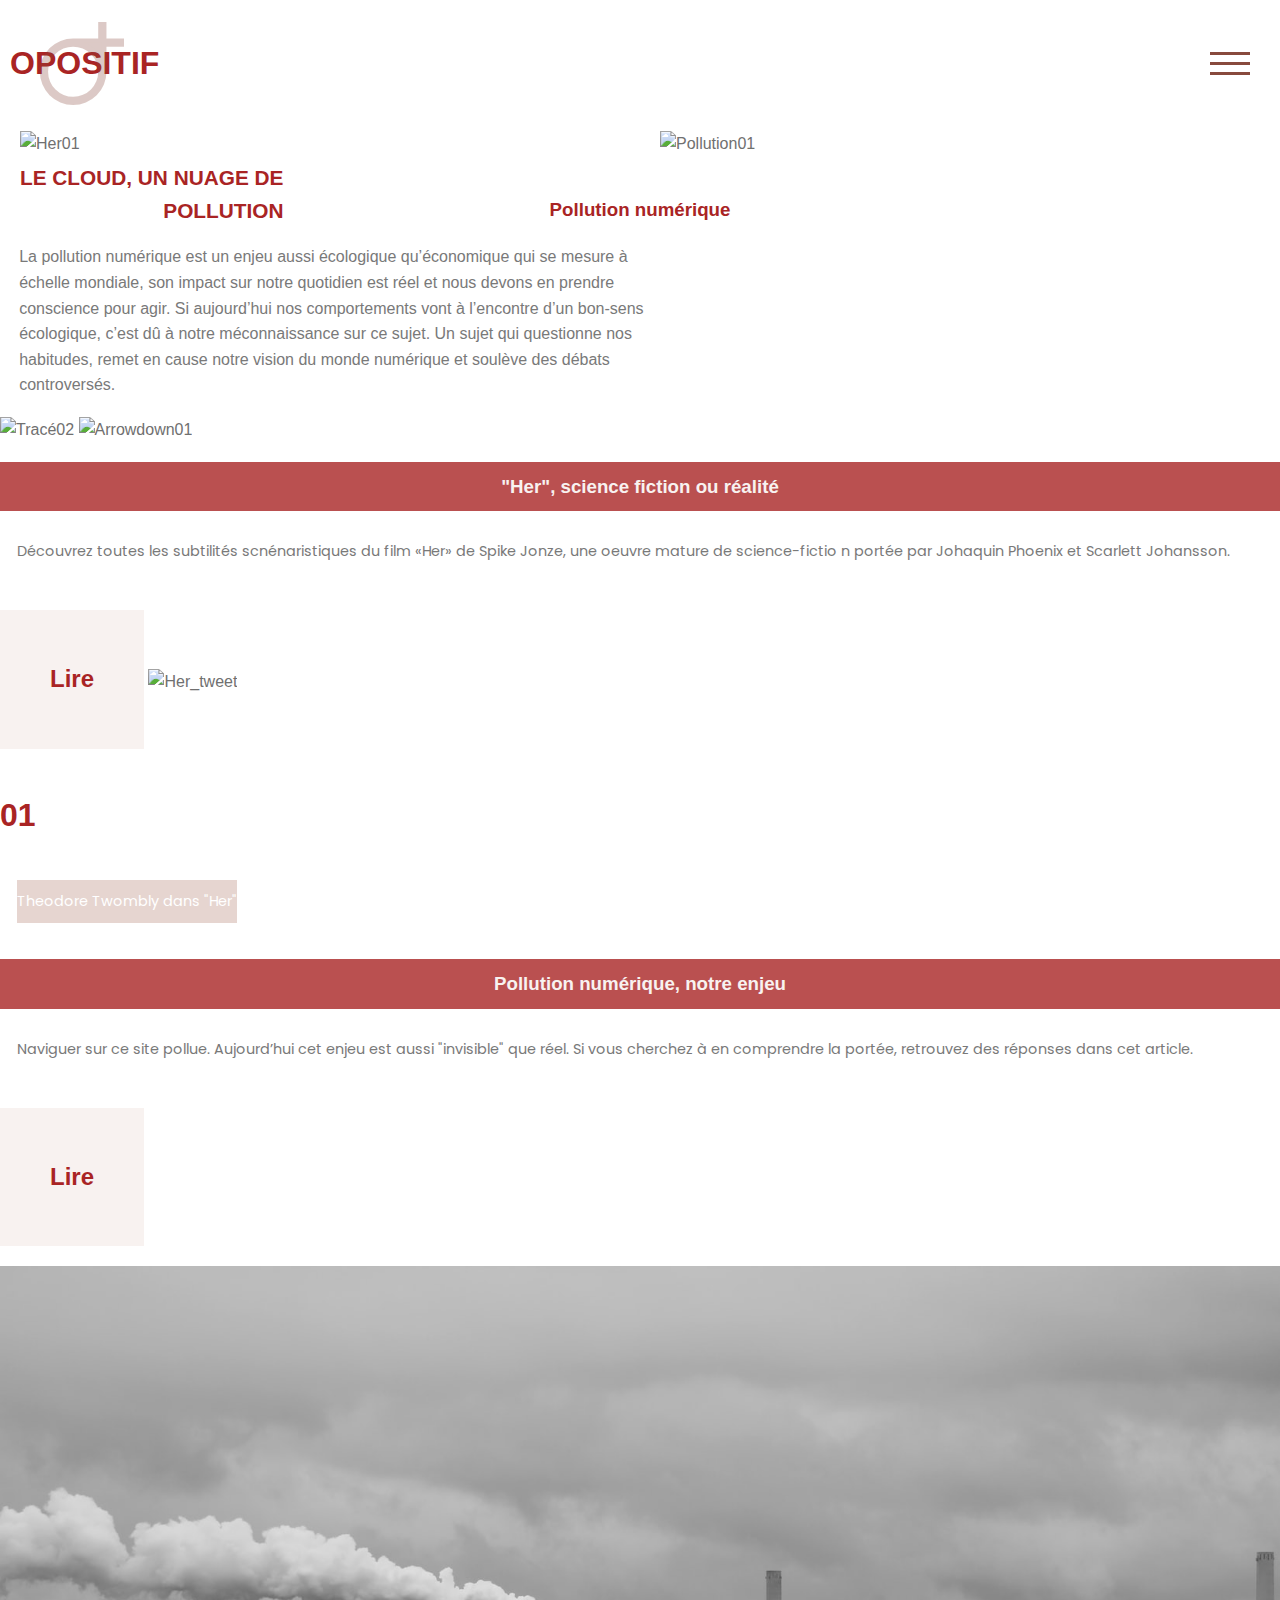
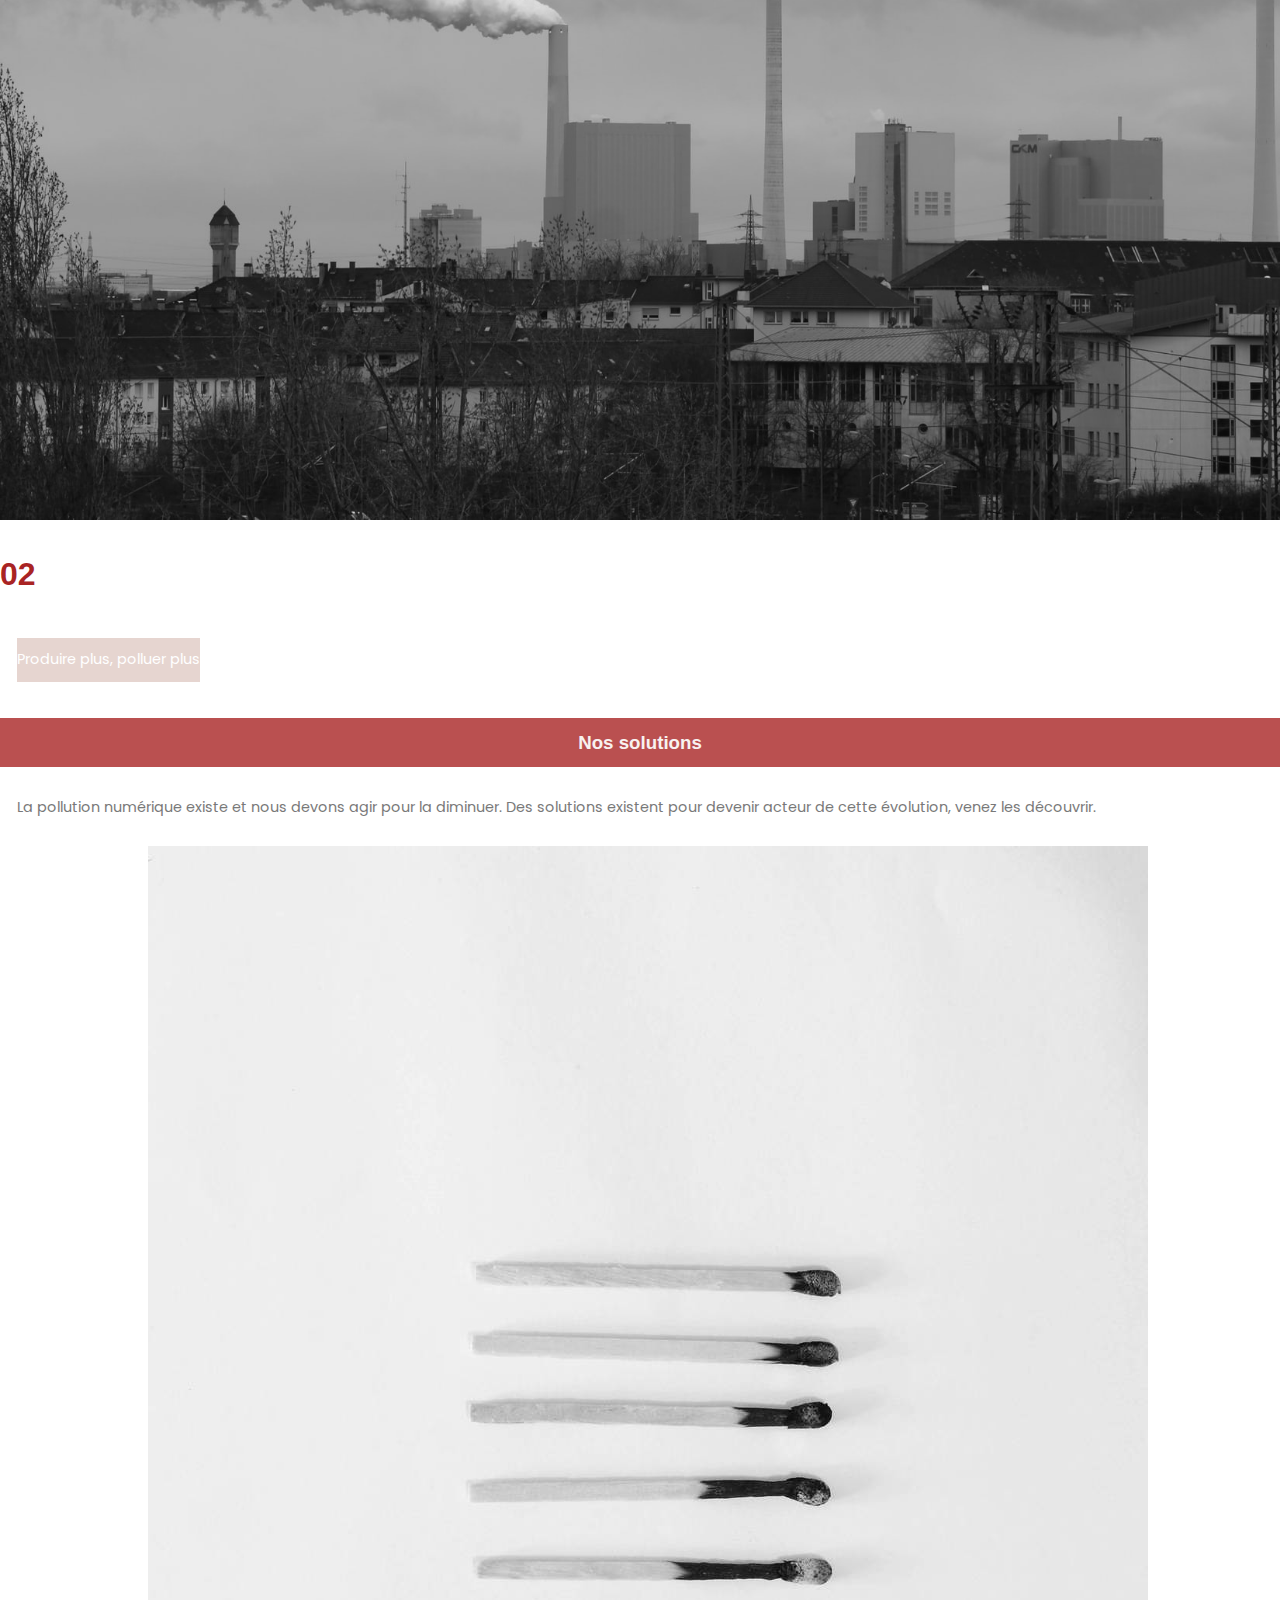
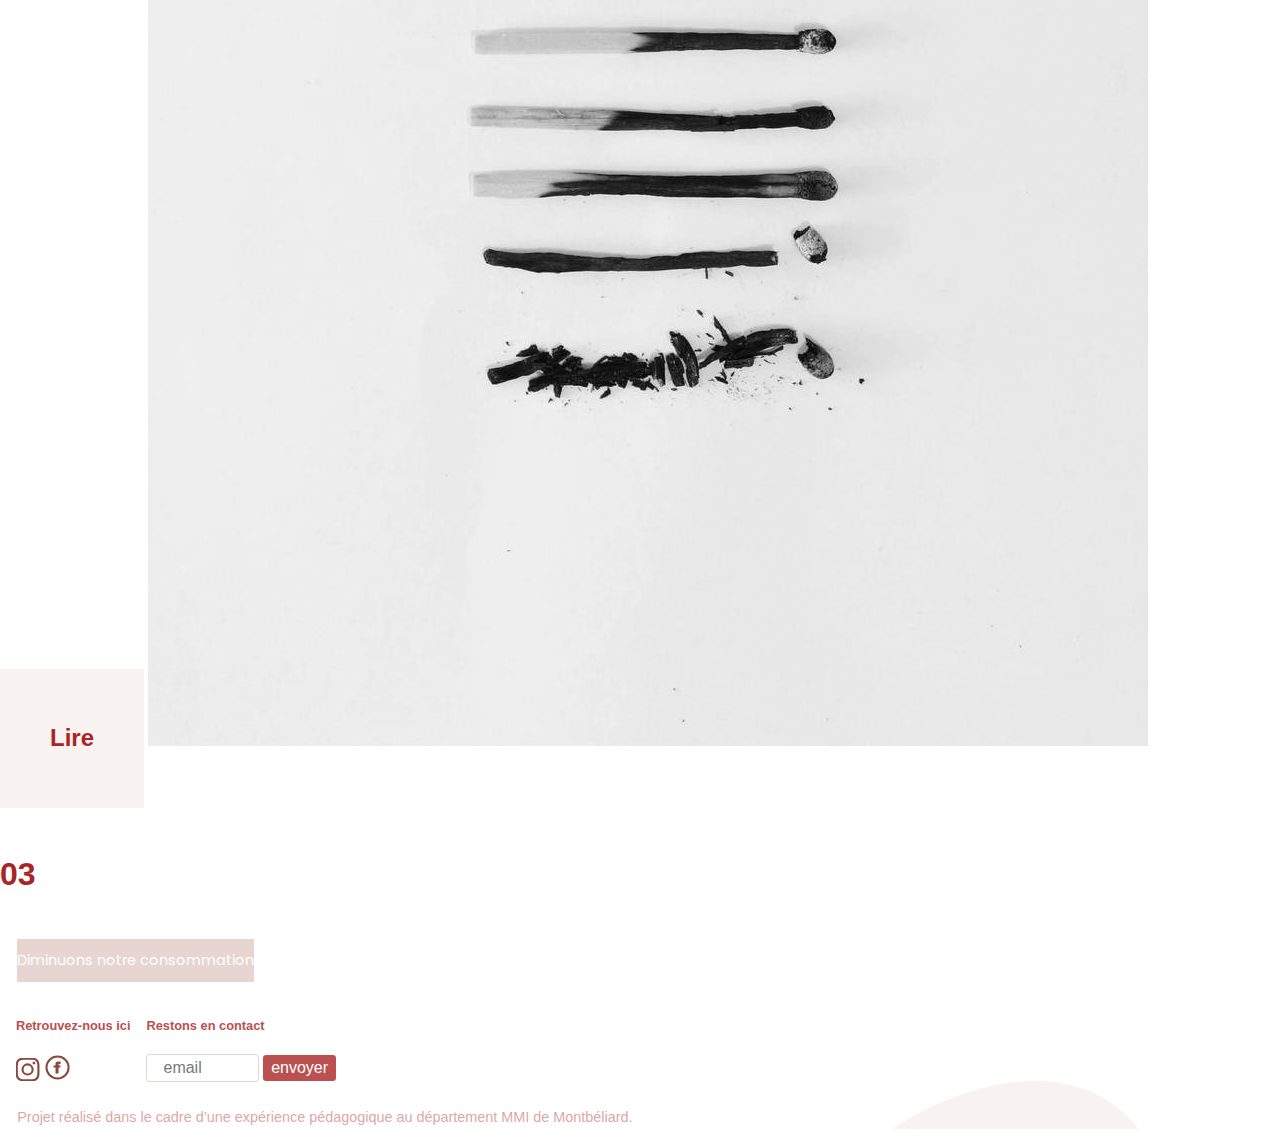
==== index.html @ 1c6a2489 "[HTML + CSS] - [index.html + mise-en-page.css + Réalisation des tweet et du footer : base + Introduc" ====
<!doctype html>
<html lang="fr">
<head>
    <meta charset="UTF-8">
    <meta name="viewport"
          content="width=device-width, user-scalable=no, initial-scale=1.0, maximum-scale=1.0, minimum-scale=1.0">
    <meta http-equiv="X-UA-Compatible" content="ie=edge">
    <link rel="stylesheet" href="css/lib/normalize.css">
    <link rel="stylesheet" href="css/mescss/typography.css">
    <link rel="stylesheet" href="css/mescss/menu.css">
    <link rel="stylesheet" href="css/mescss/mise-en-page.css">
    <title>Opositif</title>
</head>
<body>

<header>
    <div class="nav-toggle" onclick="document.documentElement.classList.toggle('menu-open')">
        <div class="nav-toggle-bar"></div>
    </div>
    <nav class="menu">
        <ul>
            <li><a href="#">Accueil</a></li>
            <li><a href="#">Her", science-fiction ou réalité</a></li>
            <li><a href="#">Pollution numérique, notre enjeu</a></li>
            <li><a href="#">Nos solutions</a></li>
            <li><a href="#">Rester informé</a></li>
            <li><a href="#">Autres projets</a></li>
        </ul>
    </nav>
    <h1>Opositif</h1>
    <div class="tagline">
        <h2>Le cloud, un nuage de</h2>
        <h2>pollution</h2></div>


        <ul class="caroussel-items">
            <li class="caroussel-items"><img src="img/images_illustrations/visuels/maxx-burman-her-005-final-002.png" alt="Her01"></li>
            <li class="caroussel-items"><img src="img/images_illustrations/visuels/tree%20pollution.png" alt="Pollution01"></li>
        </ul>

</header>

<article>
    <h3>Pollution numérique</h3>
    <p>La pollution numérique est un enjeu aussi écologique qu’économique qui se mesure à échelle mondiale, son impact 
        sur notre quotidien est réel et nous devons en prendre conscience pour agir. Si aujourd’hui nos comportements 
        vont à l’encontre d’un bon-sens écologique, c’est dû à notre méconnaissance sur ce sujet. Un sujet qui 
        questionne nos habitudes, remet en cause notre vision du monde numérique et soulève des débats controversés.</p>
</article>
<img src="img/illustrations/design_perso/accueil/tracé_accueil_02.svg" alt="Tracé02">
<img src="img/images_interface/navigation/arrow_down.svg" alt="Arrowdown01">
<div class="tweet">
<div class="tweet_her">
    <h3>"Her", science fiction ou réalité</h3>
    <p>Découvrez toutes les subtilités scnénaristiques du film «Her» de Spike Jonze, une oeuvre mature de
       science-fictio n portée par Johaquin Phoenix et Scarlett Johansson.
    </p>
    <h2>Lire</h2>
    <img src="img/images_illustrations/images_her/her_tweet.jpg" alt="Her_tweet">
    <h1>01</h1>
    <p class="legende">Theodore Twombly dans "Her"</p>
</div>

<div class="tweet_pollution">
    <h3>Pollution numérique, notre enjeu</h3>
    <p>Naviguer sur ce site pollue. Aujourd’hui cet enjeu est aussi "invisible" que réel. Si vous cherchez à en
       comprendre la portée, retrouvez des réponses dans cet article.
    </p>
    <h2>Lire</h2>
    <img src="img/images_illustrations/visuels/black_white_pollution.jpg" alt="Data_center">
    <h1>02</h1>
    <p class="legende">Produire plus, polluer plus</p>
</div>

<div class="tweet_solutions">
    <h3>Nos solutions</h3>
    <p>La pollution numérique existe et nous devons agir pour la diminuer. Des solutions existent pour devenir acteur de
        cette évolution, venez les découvrir.
    </p>
    <h2>Lire</h2>
    <img src="img/images_illustrations/visuels/allumette_conso.jpeg" alt="Consommation_01">
    <h1>03</h1>
    <p class="legende">Diminuons notre consommation</p>
</div>
</div>

<footer>
    <div class="footer-gauche">
        <h4>Retrouvez-nous ici</h4>
        <a href="https://www.instagram.com/mmi_montbeliard/"><img src="img/images_interface/logo/instagram.svg" alt="Instagram"></a>
        <a href="https://www.facebook.com/mmimontbeliard"><img src="img/images_interface/logo/fb.svg" alt="Facebook"></a>
    </div>

    <div class="footer_droite">
        <h4>Restons en contact</h4>
        <p>email</p>
        <p>envoyer</p>
    </div>
    <p>Projet réalisé dans le cadre d’une expérience pédagogique au département MMI de Montbéliard.</p>
</footer>
</body>

</html>
---- css/mescss/typography.css ----
@import url('https://fonts.googleapis.com/css2?family=Poppins:ital,wght@0,200;0,300;0,400;0,500;0,600;0,700;0,800;1,200;1,300;1,400;1,500&display=swap');


html{
    font-size: 62.5%;
}
body{
    font-family: "Poppins Medium", sans-serif;
    font-size: 1.6rem;
    line-height: 1.6;
    font-variant: normal;                               /* variante de police */
    font-weight: normal;
    color: #707070;
}

h1,h2,h3{
    color: #A92424;
}
/* Logo */
body>header>h1:first-of-type{
    text-transform: uppercase;
    margin-left: 1rem;
}

p{
    color: #797979;
}
---- css/mescss/menu.css ----
.nav-toggle{
    width: 40px;
    height: 30px;
    position: absolute;
    right: 30px;
    top: 3em;
    display: flex;
    align-items: center;
    justify-content: center;
    z-index: 2;
}


.nav-toggle-bar,
.nav-toggle-bar:before,
.nav-toggle-bar:after{
    content: "";
    background-color: #884A3D;
    width: 100%;
    height: 3px;
    position: absolute;
    left: 0;
    transition: all .6s ease-in-out;
}

.nav-toggle-bar:before{
    top: -10px;
}

.nav-toggle-bar:after{
    top: 10px;
}

.menu-open .nav-toggle-bar{
    transform: rotate(135deg);
    background-color: #F8F2F0;
}

.menu-open .nav-toggle-bar::before,
.menu-open .nav-toggle-bar::after{
    transform: rotate(90deg);
    background-color: #F8F2F0;
    top: 0;
}

/* MENU */

.menu{
    background-color: #BA5050;
    position: fixed;
    top: 0;
    left: 0;
    right: 0;
    bottom: 0;

    display: flex;
    align-items: center;

    transition: all 1s;
    z-index: 1;

/* MENU CACHÉ*/
    transform: translateX(100vw);
}

/* Overflow appliqué aux deux éléments pour gérer le bug sur safari */
.menu-open,
.menu-open body{
    overflow: hidden;
}

.menu ul{
    list-style: none;
    margin: 2rem 0 0 0;
    padding: 0;
    font-size: 2rem;
}

.menu li{
    margin-bottom: 3rem;
    padding: 2rem;
    transform: translateX(30px);
    transition: all 1s ease;
}

.menu a{
    color: #F8F2F0;
    text-decoration: none;
}

.menu-open .menu{
    transform: translateX(0);
}

.menu-open .menu li{
    transform: translateX(0);
    border: 1px solid #C36666;
}

.menu-open .menu li:nth-child(1) { transition-delay: .3s}

.menu-open .menu li:nth-child(2) {
    transition-delay: .35s;
    background-color: #B24B4A;
}
.menu-open .menu li:nth-child(3) {
    transition-delay: .4s;
    background-color: #B24B4A;
}

.menu-open .menu li:nth-child(4) {
    transition-delay: .45s;
    background-color: #B24B4A;
}

.menu-open .menu li:nth-child(5) { transition-delay: .5s}
.menu-open .menu li:nth-child(6) { transition-delay: .55s}

.menu li:nth-child(even){
    text-align: right;
    padding-left: 100px;
    margin-right: 10px;
}

.menu li:nth-child(odd){
    text-align: left;
    padding-right: 100px;
    margin-left: 10px;
}

.haut>img{
    position: absolute;
    display: flex;
    justify-content: center;
    align-items: center;
    top: 50%;
    right: 50%;
    height: 50px;
    width: 50px;

}
---- css/mescss/mise-en-page.css ----
/*img {*/
/*    box-sizing: border-box;*/
/*    -moz-box-sizing: border-box;*/
/*    width:100%;*/
/*    height:auto;*/
/*    padding: 1rem 0 1rem 0;*/
/*    background-color: #FFF;*/
/*}*/


/* ------------------------ LOGO ------------------------ */
header{
    margin-top: 2.4em;
}
body>header>h1{
    z-index: 2;
}
body>header>h1:after{
    content: url("../../img/illustrations/design_perso/logo/LOGO.svg");
    position: absolute;
    top: 0.7em;
    left: 1.2em;
}

body>header>h1:before{
    content: url("../../img/illustrations/design_perso/accueil/tracé_accueil_01.svg");
    position: absolute;
    top: -1em;
    right: 3em;
    width: 510px;
    height: 507px;
}


/* ------------------------ TAGLINE ------------------------ */
.tagline{
    position: absolute;
    margin: 50px 0 0 20px
}
.tagline h2{
    text-transform: uppercase;
    font-size: 1.3em;
    text-align: right;
    margin: 0;
}


/* ------------------------ CAROUSEL ------------------------ */
img{
    max-width: 100%;
    height: auto;
}

ul.caroussel-items{
    list-style: none;
    padding: 20px 0;
    display: flex;
    overflow-x: scroll;
    scroll-snap-type: x mandatory;
}

li.caroussel-items{
    flex: 1 0 220px;
    margin-left: 20px;
    scroll-snap-align: center;
}

img.caroussel-items{
    opacity: 50%;
}


/* ------------------------ INTRODUCTION ------------------------ */

h3{
    display: flex;
    justify-content: center;
    align-items: center;
}

article{
    background-image: url("../../img/images_illustrations/visuels/feuillerouge.png");
}

p{
    margin: 1.2em;
}

body>article>p{
    width: 50%;
}


/* ------------------------ TWEETS ------------------------ */
.tweet h3{
    color: #F8F2F0;
    background-color: #BA5050;
    padding: 10px 0 10px 0;
}

.tweet p{
    padding: 10px 0 10px 0;
    font-size: 0.9em;
    font-family: Poppins, sans-serif;
    font-style: normal;
}

.legende{
    padding: 5px;
    color: white;
    background-color: #E6D5D0;
    display: inline-block;
    font-size: 0.7em;
    font-family: "Poppins Light", sans-serif;
    font-style: normal;
}

.tweet h2{
    background-image: url("../../img/illustrations/design_perso/accueil/tracé_accueil_03.svg");
    background-repeat: repeat-x;
    padding: 50px;
    background-color: #F8F2F0;
    display: inline-block;
}

.tweet img{
    display: inline-block;
}


/* ------------------------ FOOTER ------------------------ */
footer{
    background-image: url("../../img/illustrations/design_perso/tracé_footer.svg");
    background-repeat: no-repeat;
    background-size: 100% auto;
}

.footer-gauche{
    display: table-cell;
    padding: 0 1em;
    vertical-align: top;
}

.footer_gauche a img{
    vertical-align: top;
}

.footer_droite{
    display: table-cell;
    padding-right: 1em;
}

.footer_droite p:nth-of-type(1){
    display: inline-block;
    margin: 0;
    padding: 0 3.5em 0 1em;
    border: 1px solid #E6D5D0;
    border-radius: 0.2em;
}

.footer_droite p:nth-of-type(2){
    display: inline-block;
    margin: 0;
    padding: 0 0.5em;
    color: white;
    background-color: #BA5050;
    border-radius: 0.2em;
}


footer>p{
    color: #BA5050;
    opacity: 50%;
    font-size: 0.9em;
}

footer h4{
    color: #BA5050;
    font-size: 0.8em;
}
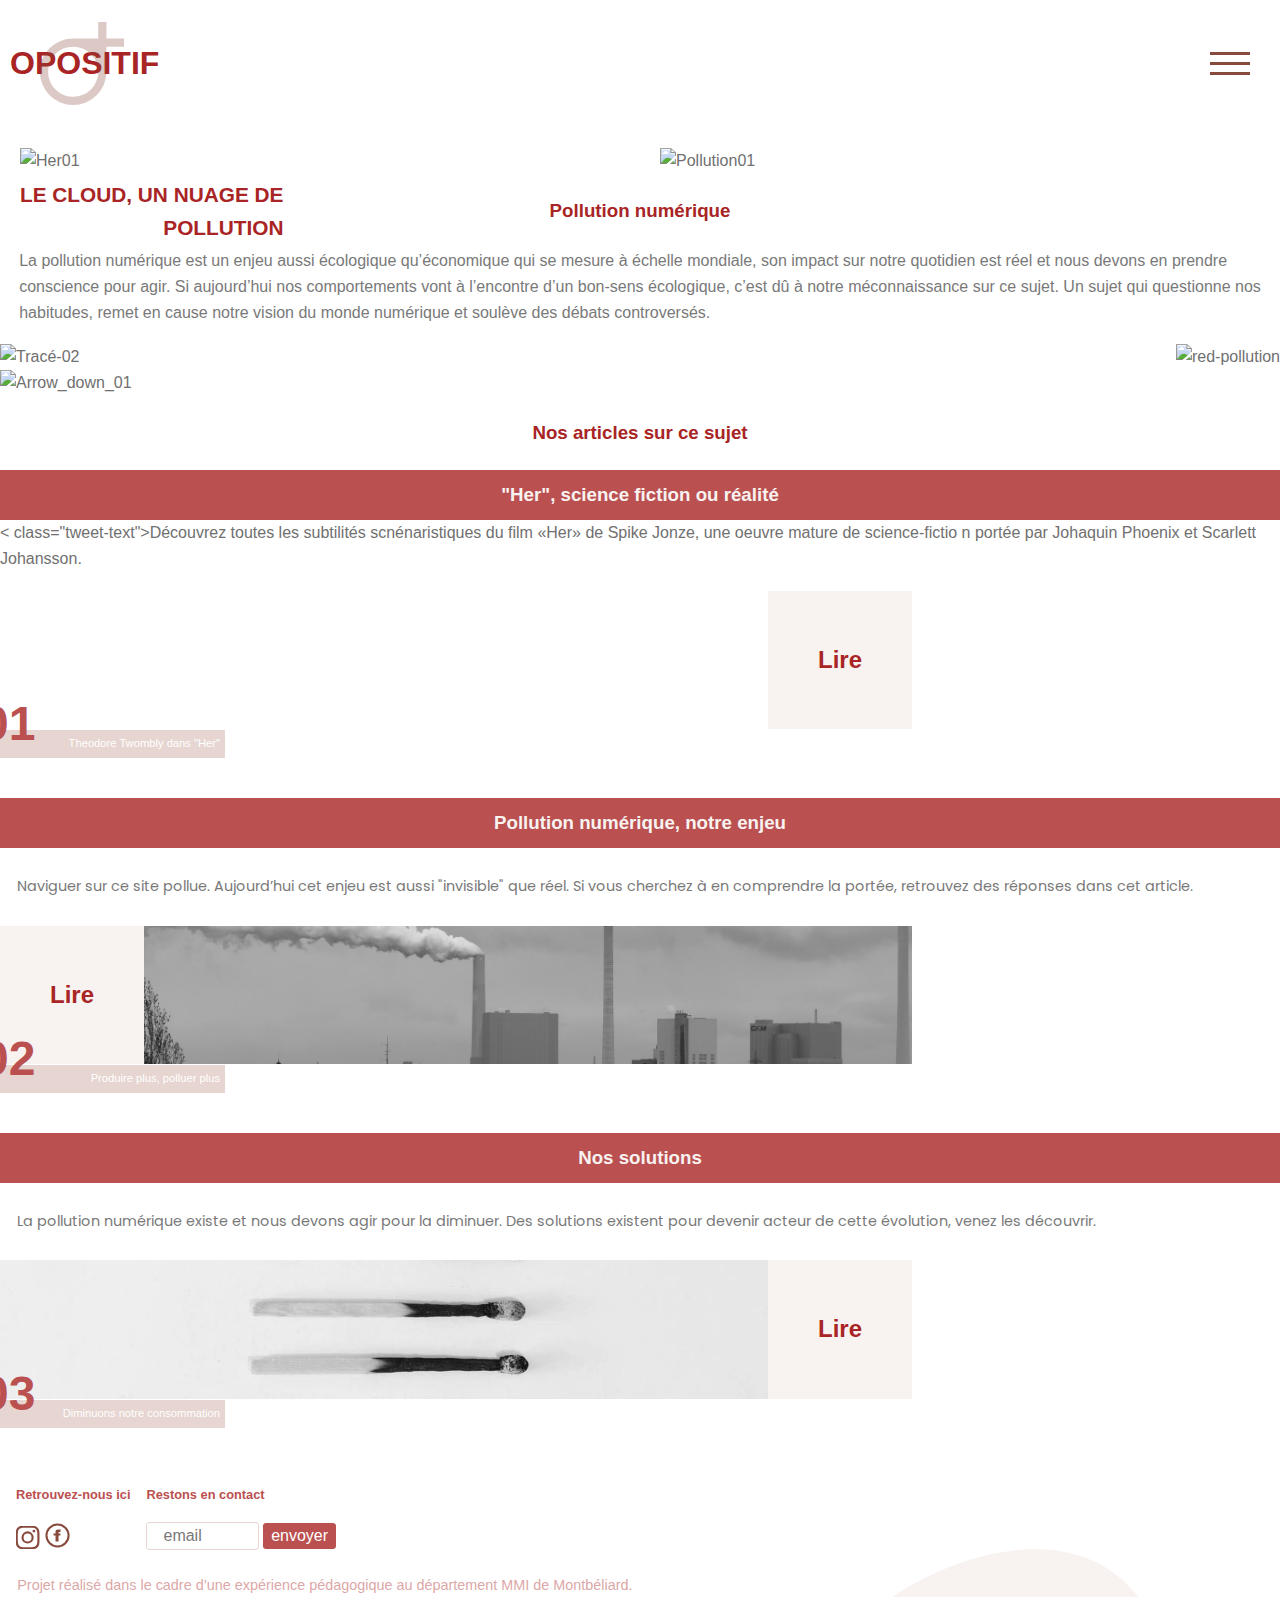
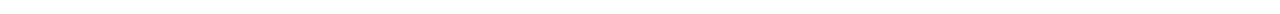
==== commit 33f31317: "[HTML + CSS] - Création nouvelles pages + Correction tweet + ajout article 01" ====
--- a/index.html
+++ b/index.html
@@ -9,9 +9,10 @@
     <link rel="stylesheet" href="css/mescss/typography.css">
     <link rel="stylesheet" href="css/mescss/menu.css">
     <link rel="stylesheet" href="css/mescss/mise-en-page.css">
+    <link rel="stylesheet" href="css/mescss/carousel.css">
     <title>Opositif</title>
 </head>
-<body>
+<body class="accueil">
 
 <header>
     <div class="nav-toggle" onclick="document.documentElement.classList.toggle('menu-open')">
@@ -19,15 +20,15 @@
     </div>
     <nav class="menu">
         <ul>
-            <li><a href="#">Accueil</a></li>
-            <li><a href="#">Her", science-fiction ou réalité</a></li>
+            <li><a href="index.html">Accueil</a></li>
+            <li><a href="her_science-fiction_ou_realite.html">Her", science-fiction ou réalité</a></li>
             <li><a href="#">Pollution numérique, notre enjeu</a></li>
             <li><a href="#">Nos solutions</a></li>
             <li><a href="#">Rester informé</a></li>
             <li><a href="#">Autres projets</a></li>
         </ul>
     </nav>
-    <h1>Opositif</h1>
+    <h1 class="logo01">Opositif</h1>
     <div class="tagline">
         <h2>Le cloud, un nuage de</h2>
         <h2>pollution</h2></div>
@@ -46,44 +47,76 @@
         sur notre quotidien est réel et nous devons en prendre conscience pour agir. Si aujourd’hui nos comportements 
         vont à l’encontre d’un bon-sens écologique, c’est dû à notre méconnaissance sur ce sujet. Un sujet qui 
         questionne nos habitudes, remet en cause notre vision du monde numérique et soulève des débats controversés.</p>
+    <img src="img/images_illustrations/visuels/feuillerouge02.png" alt="red-pollution">
 </article>
-<img src="img/illustrations/design_perso/accueil/tracé_accueil_02.svg" alt="Tracé02">
-<img src="img/images_interface/navigation/arrow_down.svg" alt="Arrowdown01">
+<img src="img/illustrations/design_perso/accueil/tracé_accueil_02.svg" alt="Tracé-02">
+<img class="nav-bas" src="img/images_interface/navigation/arrow_down.svg" alt="Arrow_down_01">
+<h3>Nos articles sur ce sujet</h3>
+<!--------------------------------- TWEET --------------------------------->
 <div class="tweet">
 <div class="tweet_her">
     <h3>"Her", science fiction ou réalité</h3>
-    <p>Découvrez toutes les subtilités scnénaristiques du film «Her» de Spike Jonze, une oeuvre mature de
+    < class="tweet-text">Découvrez toutes les subtilités scnénaristiques du film «Her» de Spike Jonze, une oeuvre mature de
        science-fictio n portée par Johaquin Phoenix et Scarlett Johansson.
     </p>
-    <h2>Lire</h2>
-    <img src="img/images_illustrations/images_her/her_tweet.jpg" alt="Her_tweet">
+    <div class="tweet_element">
+        <div class="image-01">
+            <h2>Her</h2>
+        </div>
+
+        <div class="buttonR">
+            <a href="her_science-fiction_ou_realite.html"><h2>Lire</h2></a>
+        </div><!--
+        -->
+
+    </div>
     <h1>01</h1>
     <p class="legende">Theodore Twombly dans "Her"</p>
 </div>
 
-<div class="tweet_pollution">
-    <h3>Pollution numérique, notre enjeu</h3>
-    <p>Naviguer sur ce site pollue. Aujourd’hui cet enjeu est aussi "invisible" que réel. Si vous cherchez à en
-       comprendre la portée, retrouvez des réponses dans cet article.
-    </p>
-    <h2>Lire</h2>
-    <img src="img/images_illustrations/visuels/black_white_pollution.jpg" alt="Data_center">
-    <h1>02</h1>
-    <p class="legende">Produire plus, polluer plus</p>
+    <div class="tweet_pollution">
+        <h3>Pollution numérique, notre enjeu</h3>
+        <p class="tweet-text">Naviguer sur ce site pollue. Aujourd’hui cet enjeu est aussi "invisible" que réel. Si vous cherchez à en
+            comprendre la portée, retrouvez des réponses dans cet article.
+        </p>
+        <div class="tweet_element">
+            <div class="buttonR">
+                <a href="pollution_numerique.html"><h2>Lire</h2></a>
+            </div><!--
+        -->
+            <div class="image-02">
+                <h2>data-center</h2>
+            </div>
+        </div>
+
+        <h1>02</h1>
+        <p class="legende">Produire plus, polluer plus</p>
+    </div>
+
+    <div class="tweet_solutions">
+        <h3>Nos solutions</h3>
+        <p class="tweet-text">La pollution numérique existe et nous devons agir pour la diminuer. Des solutions existent pour devenir
+            acteur de
+            cette évolution, venez les découvrir.
+        </p>
+        <div class="tweet_element">
+            <div class="image-03">
+                <h2>solutions</h2>
+            </div>
+
+            <div class="buttonR">
+                <a href="nos_solutions.html"><h2>Lire</h2></a>
+            </div><!--
+        -->
+
+        </div>
+        <h1>03</h1>
+        <p class="legende">Diminuons notre consommation</p>
+    </div>
 </div>
 
-<div class="tweet_solutions">
-    <h3>Nos solutions</h3>
-    <p>La pollution numérique existe et nous devons agir pour la diminuer. Des solutions existent pour devenir acteur de
-        cette évolution, venez les découvrir.
-    </p>
-    <h2>Lire</h2>
-    <img src="img/images_illustrations/visuels/allumette_conso.jpeg" alt="Consommation_01">
-    <h1>03</h1>
-    <p class="legende">Diminuons notre consommation</p>
-</div>
-</div>
 
+<!--------------------------------- FOOTER --------------------------------->
 <footer>
     <div class="footer-gauche">
         <h4>Retrouvez-nous ici</h4>
--- a/css/mescss/typography.css
+++ b/css/mescss/typography.css
@@ -15,13 +15,84 @@
 
 h1,h2,h3{
     color: #A92424;
+    margin: 1.2em;
 }
+
+p{
+    color: #797979;
+    margin: 1.2em;
+    font-size: 1em;
+}
+
+/* ------------------------ NORMALIZE ------------------------ */
+a{
+    text-decoration: none;
+    color: #707070;
+}
+
+ul{
+    list-style: none;
+}
+
+/* ------------------------ ENTETE ------------------------ */
 /* Logo */
 body>header>h1:first-of-type{
     text-transform: uppercase;
     margin-left: 1rem;
 }
 
-p{
-    color: #797979;
+.titre-article{
+    padding: 5em 0 0 0 ;
+    mix-blend-mode: luminosity;
+}
+
+.titre-article h1{
+    font-size: 5em;
+    margin: 2em 0 0 0.3em ;
+    color: #D6C0A5;
+    text-transform: lowercase;
+    line-height: 1em;
+}
+
+.titre-article h2{
+    font-size: 1.2em;
+    margin: 0 4.2em 0 0;
+    color: #D6C0A5;
+    text-align: right;
+}
+
+.titre-article h2:nth-of-type(2){
+    padding-bottom: 80px;
+}
+
+/* fil d'arianne */
+
+.fil-arianne p{
+    font-family: "Poppins Light", sans-serif;
+    font-size: 0.6em;
+    display: inline-block;
+    padding: 5px 2px 5px 0;
+    margin: 1.2em 0 0 2em;
+}
+
+.fil-arianne span{
+    font-family: "Poppins SemiBold", sans-serif;
+    font-size: 1em;
+}
+
+/* ------------------------ TABLE DES MATIERES ------------------------ */
+
+.table-des-matieres h3{
+    letter-spacing: 8px;
+    margin: 1.2em 0;
+}
+
+
+.puces>li>a{
+    font-family: "Poppins SemiBold",sans-serif;
+    line-height: 1em;
+    color: #BA5050;
+    font-size: 4em;
+    margin-bottom: 10px;
+    display: block;
 }--- a/css/mescss/mise-en-page.css
+++ b/css/mescss/mise-en-page.css
@@ -9,29 +9,57 @@
 /*}*/
 
 
+/* ------------------------ ENTETE - FIL ARIANNE ------------------------ */
+.accueil header{
+    margin-top: 2.4em;
+}
+
+.article header{
+    background-image: url("../../img/images_illustrations/images_her/her_article_01.jpg") ;
+    background-size: cover;
+    background-repeat: no-repeat;
+    background-position: center center;
+}
+
+.fil-arianne p:first-of-type:before{
+    content: url("../../img/images_interface/navigation/home.svg");
+    margin-right: 5px;
+
+}
+
 /* ------------------------ LOGO ------------------------ */
-header{
-    margin-top: 2.4em;
-}
-body>header>h1{
-    z-index: 2;
-}
-body>header>h1:after{
+
+.logo01:after{
     content: url("../../img/illustrations/design_perso/logo/LOGO.svg");
     position: absolute;
     top: 0.7em;
     left: 1.2em;
 }
 
-body>header>h1:before{
+.logo02{
+    display: inline-block;
+    text-indent: -9999px;
+    content: url("../../img/illustrations/design_perso/logo/ACCUEIL - HEADER - Logo.svg");
+    position: absolute;
+    top: 0;
+    left: 1.2em;
+}
+
+.logo01:before{
     content: url("../../img/illustrations/design_perso/accueil/tracé_accueil_01.svg");
     position: absolute;
     top: -1em;
     right: 3em;
     width: 510px;
     height: 507px;
-}
-
+    display: block;
+    /*mix-blend-mode: luminosity;*/
+}
+
+.nav-bas{
+    display: block;
+    margin: 0 auto;
+}
 
 /* ------------------------ TAGLINE ------------------------ */
 .tagline{
@@ -46,31 +74,6 @@
 }
 
 
-/* ------------------------ CAROUSEL ------------------------ */
-img{
-    max-width: 100%;
-    height: auto;
-}
-
-ul.caroussel-items{
-    list-style: none;
-    padding: 20px 0;
-    display: flex;
-    overflow-x: scroll;
-    scroll-snap-type: x mandatory;
-}
-
-li.caroussel-items{
-    flex: 1 0 220px;
-    margin-left: 20px;
-    scroll-snap-align: center;
-}
-
-img.caroussel-items{
-    opacity: 50%;
-}
-
-
 /* ------------------------ INTRODUCTION ------------------------ */
 
 h3{
@@ -79,27 +82,80 @@
     align-items: center;
 }
 
-article{
-    background-image: url("../../img/images_illustrations/visuels/feuillerouge.png");
-}
-
-p{
-    margin: 1.2em;
-}
-
-body>article>p{
-    width: 50%;
-}
-
+/*.accueil>article{*/
+/*    background-image: url("../../img/images_illustrations/visuels/feuillerouge02.png");*/
+/*    background-position: right center;*/
+/*    background-size: contain;*/
+/*    background-repeat: no-repeat;*/
+
+/*}*/
+
+.accueil>article img{
+    float: right;
+}
+
+/* ------------------------ TABLE DES MATIERES ------------------------ */
+.table-des-matieres{
+    background-image: url("../../img/illustrations/design_perso/articles/article_01/tracé_article_02.svg");
+    background-size: cover;
+    background-position: right center;
+    background-repeat: repeat-x;
+}
+
+.puces{
+    display: table-cell;
+    vertical-align: bottom;
+    position: absolute;
+    left: -0.8em;
+    margin-top: 10px;
+}
+
+.puces a{
+    margin: -21px;
+    padding: 0;
+}
+
+.chapter{
+    display: table-cell;
+}
+
+.chapter a{
+    margin-left: 20px;
+}
+
+.table-des-matieres a{
+    padding: 10px 30px 30px 10px;
+    display: block;
+}
+
+
+/* ------------------------ VISUELS + LEGENDE CAROUSEL ------------------------ */
+.visuel{
+    display: table-cell;
+}
+
+.visuel img{
+    margin-left: 10px;
+}
 
 /* ------------------------ TWEETS ------------------------ */
 .tweet h3{
     color: #F8F2F0;
     background-color: #BA5050;
     padding: 10px 0 10px 0;
-}
-
-.tweet p{
+    margin: 0;
+}
+
+.tweet h1{
+    margin: -29px 0 0 0;
+    color: #BA5050;
+    font-size: 3em;
+    line-height: 1em;
+    position: absolute;
+    left: -18px;
+}
+
+.tweet-text{
     padding: 10px 0 10px 0;
     font-size: 0.9em;
     font-family: Poppins, sans-serif;
@@ -107,27 +163,68 @@
 }
 
 .legende{
-    padding: 5px;
+    margin:  -15px 0 0 0;
+    padding: 5px 5px 5px 35px;
+    width: 185px;
     color: white;
     background-color: #E6D5D0;
     display: inline-block;
     font-size: 0.7em;
     font-family: "Poppins Light", sans-serif;
     font-style: normal;
-}
-
-.tweet h2{
+    text-align: right;
+}
+
+.tweet_her,
+.tweet_pollution,
+.tweet_solutions{
+    margin-bottom: 40px;
+}
+
+.tweet_element h2{
+    margin: 0;
+}
+
+.tweet_element{
+    display: flex;
+}
+
+.buttonR{
     background-image: url("../../img/illustrations/design_perso/accueil/tracé_accueil_03.svg");
     background-repeat: repeat-x;
     padding: 50px;
     background-color: #F8F2F0;
-    display: inline-block;
-}
-
-.tweet img{
-    display: inline-block;
-}
-
+}
+
+.image-01,
+.image-02,
+.image-03{
+    background-repeat: no-repeat;
+    background-size: cover;
+    background-position: center center;
+    text-indent: -9999px;
+    width: 60vw;
+    height: auto;
+}
+
+.image-01{
+    background-image: url("../../img/images_illustrations/images_her/her_tweet.jpg");
+}
+
+.image-02{
+    background-image: url("../../img/images_illustrations/visuels/black_white_pollution.jpg");
+}
+
+.image-03{
+    background-image: url("../../img/images_illustrations/visuels/allumette_conso.jpeg");
+}
+
+
+/* ------------------------ VIDEO ------------------------ */
+.article article iframe{
+    max-width: 100%;
+
+}
 
 /* ------------------------ FOOTER ------------------------ */
 footer{
--- a/css/mescss/carousel.css
+++ b/css/mescss/carousel.css
@@ -0,0 +1,52 @@
+
+/* ------------------------ CAROUSEL ------------------------ */
+img{
+    max-width: 100%;
+    height: auto;
+}
+
+ul.caroussel-items{
+    list-style: none;
+    padding: 20px 0 0 0;
+    display: flex;
+    overflow-x: scroll;
+    scroll-snap-type: x mandatory;
+}
+
+li.caroussel-items{
+    flex: 1 0 220px;
+    margin-left: 20px;
+    scroll-snap-align: center;
+}
+
+img.caroussel-items{
+    opacity: 50%;
+}
+
+.carousel h3{
+    border: 0.01px solid #707070 ;
+}
+
+.carousel p{
+    text-align: center;
+    margin: 0.5em;
+}
+
+.droite{
+    display: block;
+}
+
+.gauche{
+    display: block;
+    margin-right: 50px;
+}
+
+.film-infos{
+    display: flex;
+    border: 0.01px solid #707070;
+    margin: 0 1.4em;
+}
+
+p.gauche,p.droite{
+    text-align: left;
+}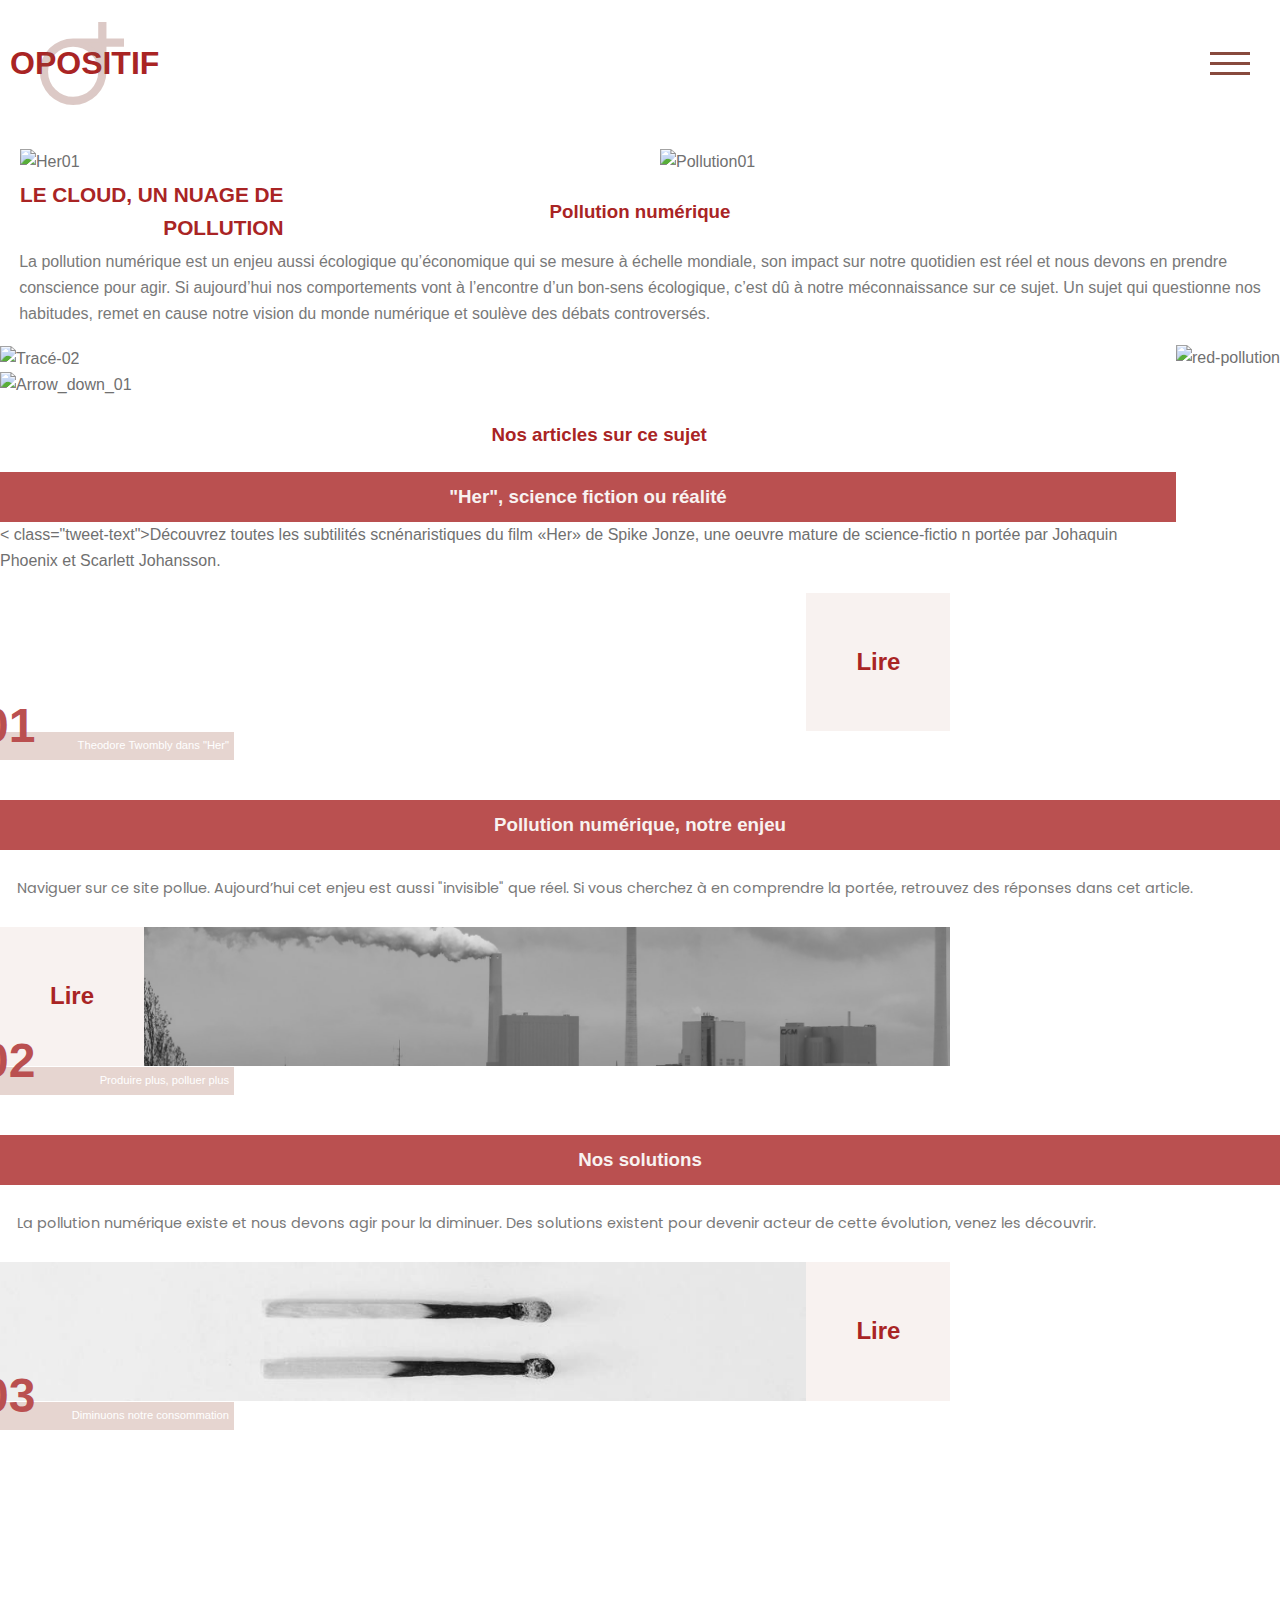
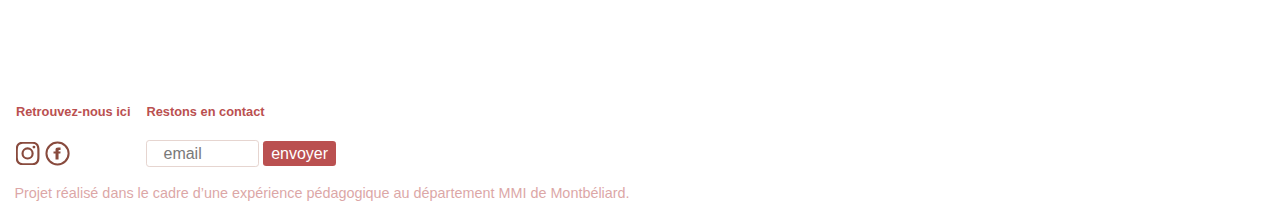
==== commit 91ed833f: "[HTML + CSS] - Création nouvelles pages" ====
--- a/index.html
+++ b/index.html
@@ -22,10 +22,10 @@
         <ul>
             <li><a href="index.html">Accueil</a></li>
             <li><a href="her_science-fiction_ou_realite.html">Her", science-fiction ou réalité</a></li>
-            <li><a href="#">Pollution numérique, notre enjeu</a></li>
-            <li><a href="#">Nos solutions</a></li>
-            <li><a href="#">Rester informé</a></li>
-            <li><a href="#">Autres projets</a></li>
+            <li><a href="pollution_numerique.html">Pollution numérique, notre enjeu</a></li>
+            <li><a href="nos_solutions.html">Nos solutions</a></li>
+            <li><a href="rester_informer.html">Rester informé</a></li>
+            <li><a href="autres_projets.html">Autres projets</a></li>
         </ul>
     </nav>
     <h1 class="logo01">Opositif</h1>
@@ -43,9 +43,9 @@
 
 <article>
     <h3>Pollution numérique</h3>
-    <p>La pollution numérique est un enjeu aussi écologique qu’économique qui se mesure à échelle mondiale, son impact 
-        sur notre quotidien est réel et nous devons en prendre conscience pour agir. Si aujourd’hui nos comportements 
-        vont à l’encontre d’un bon-sens écologique, c’est dû à notre méconnaissance sur ce sujet. Un sujet qui 
+    <p>La pollution numérique est un enjeu aussi écologique qu’économique qui se mesure à échelle mondiale, son impact
+        sur notre quotidien est réel et nous devons en prendre conscience pour agir. Si aujourd’hui nos comportements
+        vont à l’encontre d’un bon-sens écologique, c’est dû à notre méconnaissance sur ce sujet. Un sujet qui
         questionne nos habitudes, remet en cause notre vision du monde numérique et soulève des débats controversés.</p>
     <img src="img/images_illustrations/visuels/feuillerouge02.png" alt="red-pollution">
 </article>
--- a/css/mescss/typography.css
+++ b/css/mescss/typography.css
@@ -41,27 +41,61 @@
     margin-left: 1rem;
 }
 
-.titre-article{
-    padding: 5em 0 0 0 ;
+.titre-article01,
+.titre-article02,
+.titre-article03,
+.titre-article04,
+.titre-article05{
+    padding: 1em 0 0 0 ;
+}
+
+.titre-article01{
     mix-blend-mode: luminosity;
 }
 
-.titre-article h1{
+.titre-article02{
+    mix-blend-mode: hard-light;
+}
+
+.titre-article01 h1,
+.titre-article02 h1{
     font-size: 5em;
     margin: 2em 0 0 0.3em ;
+    line-height: 1em;
+}
+.titre-article02 h1{
+    font-size: 4em;
+}
+
+.titre-article02 h1:nth-of-type(2){
+    margin: 0 0 0 0.3em ;
+}
+
+.titre-article01 h1,
+.titre-article01 h2{
     color: #D6C0A5;
     text-transform: lowercase;
-    line-height: 1em;
 }
 
-.titre-article h2{
-    font-size: 1.2em;
-    margin: 0 4.2em 0 0;
-    color: #D6C0A5;
+/*.titre-article02 h1{*/
+/*    color: #A92424;*/
+/*}*/
+
+.titre-article01 h2{
     text-align: right;
 }
 
-.titre-article h2:nth-of-type(2){
+.titre-article01 h2,
+.titre-article02 h2,
+.titre-article03 h2,
+.titre-article04 h2,
+.titre-article05 h2 {
+    font-size: 1.2em;
+    margin: 0 4.2em 0 1.2em;
+
+}
+
+.titre-article01 h2:nth-of-type(2){
     padding-bottom: 80px;
 }
 
--- a/css/mescss/mise-en-page.css
+++ b/css/mescss/mise-en-page.css
@@ -14,11 +14,34 @@
     margin-top: 2.4em;
 }
 
-.article header{
-    background-image: url("../../img/images_illustrations/images_her/her_article_01.jpg") ;
+.article01 header,
+.article02 header,
+.article03 header,
+.article04 header,
+.article05 header{
     background-size: cover;
     background-repeat: no-repeat;
     background-position: center center;
+}
+
+.article01 header{
+    background-image: url("../../img/images_illustrations/images_her/her_article_01.jpg") ;
+}
+
+.article02 header{
+    background-image: url("../../img/images_illustrations/visuels/suffering-tree.jpeg") ;
+}
+
+.article03 header{
+    background-image: url("../../img/images_illustrations/visuels/mac+phone.jpeg") ;
+}
+
+.article04 header{
+    background-image: url("../../img/images_illustrations/images_her/her_article_01.jpg") ;
+}
+
+.article05 header{
+    background-image: url("../../img/images_illustrations/images_her/her_article_01.jpg") ;
 }
 
 .fil-arianne p:first-of-type:before{
@@ -42,7 +65,7 @@
     content: url("../../img/illustrations/design_perso/logo/ACCUEIL - HEADER - Logo.svg");
     position: absolute;
     top: 0;
-    left: 1.2em;
+    left: 0.6em;
 }
 
 .logo01:before{
@@ -61,6 +84,14 @@
     margin: 0 auto;
 }
 
+footer:before{
+    content: url("../../img/images_interface/navigation/arrow_up.svg");
+    display: flex;
+    justify-content: center;
+    align-items: center;
+    margin-bottom: 150px;
+}
+
 /* ------------------------ TAGLINE ------------------------ */
 .tagline{
     position: absolute;
@@ -92,7 +123,11 @@
 
 .accueil>article img{
     float: right;
-}
+    height: 361px;
+    width: auto;
+}
+
+
 
 /* ------------------------ TABLE DES MATIERES ------------------------ */
 .table-des-matieres{
@@ -164,7 +199,7 @@
 
 .legende{
     margin:  -15px 0 0 0;
-    padding: 5px 5px 5px 35px;
+    padding: 5px 5px 5px 44px;
     width: 185px;
     color: white;
     background-color: #E6D5D0;
@@ -192,6 +227,7 @@
 .buttonR{
     background-image: url("../../img/illustrations/design_perso/accueil/tracé_accueil_03.svg");
     background-repeat: repeat-x;
+    background-position: center center;
     padding: 50px;
     background-color: #F8F2F0;
 }
@@ -203,7 +239,7 @@
     background-size: cover;
     background-position: center center;
     text-indent: -9999px;
-    width: 60vw;
+    width: 63vw;
     height: auto;
 }
 
@@ -228,9 +264,10 @@
 
 /* ------------------------ FOOTER ------------------------ */
 footer{
-    background-image: url("../../img/illustrations/design_perso/tracé_footer.svg");
+    background-image: url("../../img/illustrations/design_perso/trace_footer01.svg");
     background-repeat: no-repeat;
-    background-size: 100% auto;
+    background-position: bottom -100px right -125px;
+    padding-top: 40px;
 }
 
 .footer-gauche{
@@ -270,6 +307,7 @@
     color: #BA5050;
     opacity: 50%;
     font-size: 0.9em;
+    margin: 1em 1em 0 1em;
 }
 
 footer h4{
--- a/css/mescss/carousel.css
+++ b/css/mescss/carousel.css
@@ -3,6 +3,7 @@
 img{
     max-width: 100%;
     height: auto;
+    vertical-align: middle;
 }
 
 ul.caroussel-items{
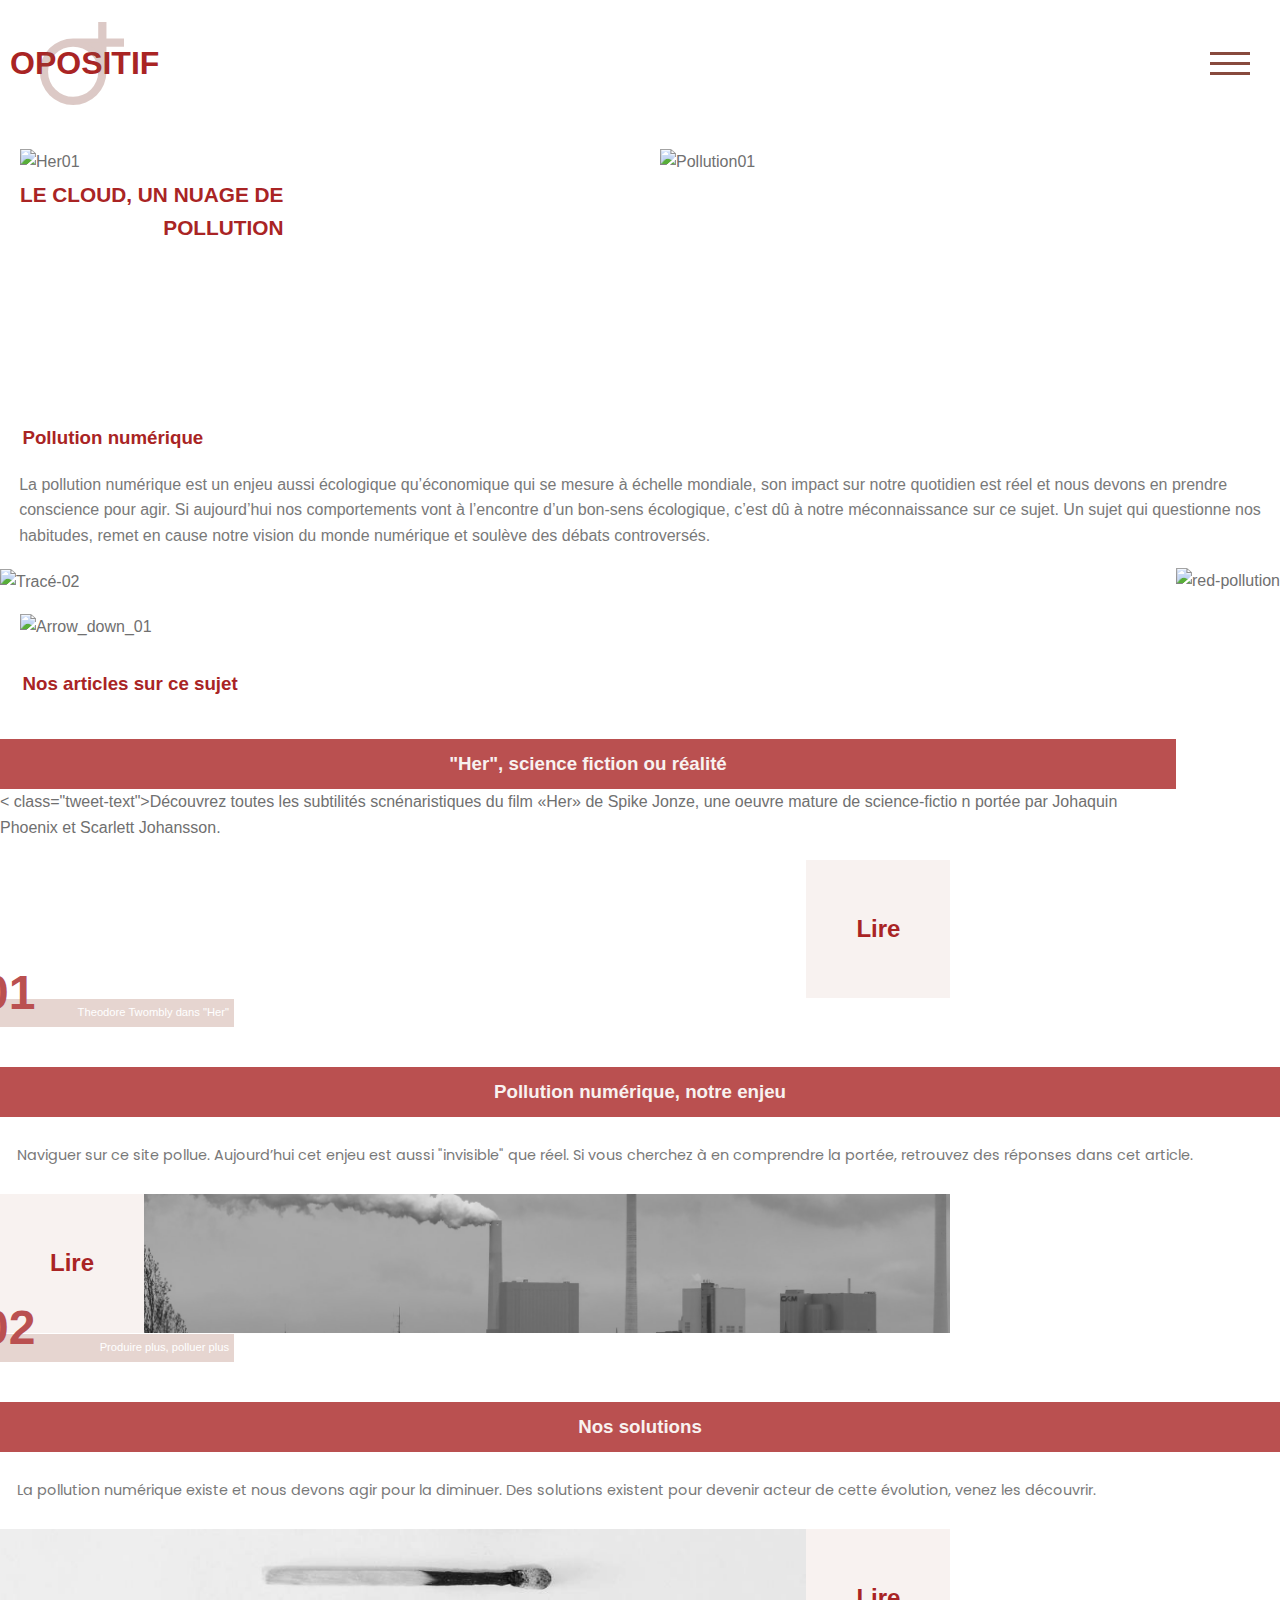
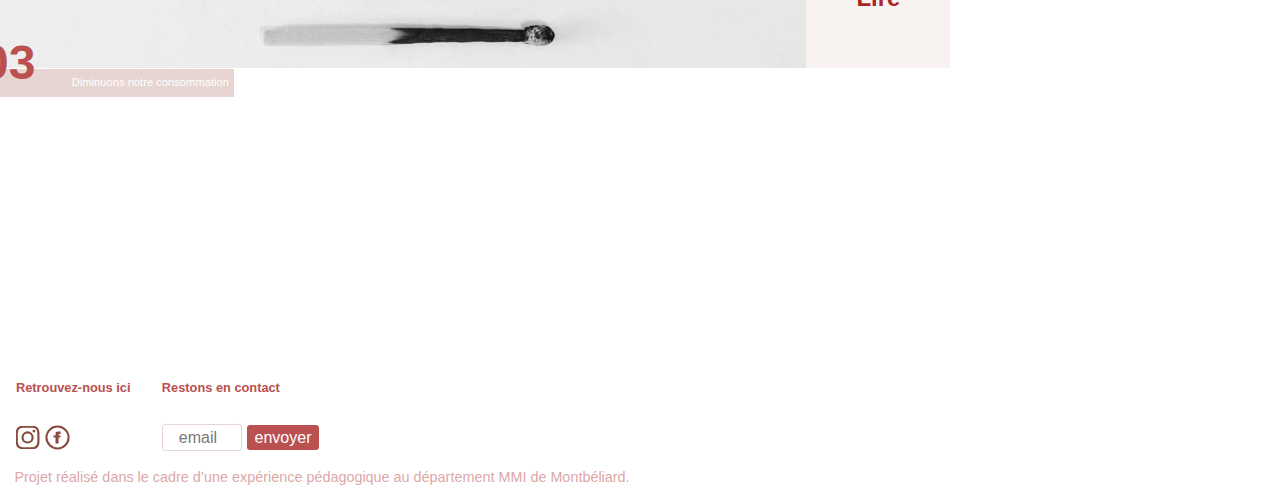
==== commit 91547e4f: "[HTML + CSS] - Correction vidéo, liste en display:flex , footer , alignement texte et image, déclara" ====
--- a/index.html
+++ b/index.html
@@ -55,7 +55,7 @@
 <!--------------------------------- TWEET --------------------------------->
 <div class="tweet">
 <div class="tweet_her">
-    <h3>"Her", science fiction ou réalité</h3>
+    <h3 class="titre-center">"Her", science fiction ou réalité</h3>
     < class="tweet-text">Découvrez toutes les subtilités scnénaristiques du film «Her» de Spike Jonze, une oeuvre mature de
        science-fictio n portée par Johaquin Phoenix et Scarlett Johansson.
     </p>
@@ -75,7 +75,7 @@
 </div>
 
     <div class="tweet_pollution">
-        <h3>Pollution numérique, notre enjeu</h3>
+        <h3 class="titre-center">Pollution numérique, notre enjeu</h3>
         <p class="tweet-text">Naviguer sur ce site pollue. Aujourd’hui cet enjeu est aussi "invisible" que réel. Si vous cherchez à en
             comprendre la portée, retrouvez des réponses dans cet article.
         </p>
@@ -94,7 +94,7 @@
     </div>
 
     <div class="tweet_solutions">
-        <h3>Nos solutions</h3>
+        <h3 class="titre-center">Nos solutions</h3>
         <p class="tweet-text">La pollution numérique existe et nous devons agir pour la diminuer. Des solutions existent pour devenir
             acteur de
             cette évolution, venez les découvrir.
--- a/css/mescss/typography.css
+++ b/css/mescss/typography.css
@@ -18,10 +18,25 @@
     margin: 1.2em;
 }
 
+h4{
+    margin: 2em 1.2em;
+}
+
 p{
     color: #797979;
     margin: 1.2em;
     font-size: 1em;
+}
+
+h3{
+    margin: 0.5em 1.2em 0 1.2em;
+    color: #A92424;
+}
+
+.titre-center{
+    display: flex;
+    justify-content: center;
+    align-items: center;
 }
 
 /* ------------------------ NORMALIZE ------------------------ */
@@ -41,7 +56,39 @@
     margin-left: 1rem;
 }
 
-.titre-article01,
+/* Article 01 */
+.titre-article01{
+    padding: 1em 0 0 0 ;
+
+    mix-blend-mode: luminosity;
+}
+.titre-article01 h1{
+    font-size: 5em;
+    margin: 2em 0 0 0.3em ;
+    line-height: 1em;
+}
+
+.titre-article01 h2{
+    text-align: right;
+}
+
+.titre-article01 h1,
+.titre-article01 h2{
+    color: #D6C0A5;
+    text-transform: lowercase;
+}
+
+.titre-article01 h2{
+    font-size: 1.2em;
+    margin: 0 4.2em 0 1.2em;
+    padding-bottom: 0;
+}
+
+header{
+    height: 375px;
+}
+
+/* Article autres */
 .titre-article02,
 .titre-article03,
 .titre-article04,
@@ -49,54 +96,42 @@
     padding: 1em 0 0 0 ;
 }
 
-.titre-article01{
-    mix-blend-mode: luminosity;
+.titre-article02 h1,
+.titre-article03 h1,
+.titre-article04 h1,
+.titre-article05 h1{
+    font-size: 4em;
+    margin: 2em 0 0 0.3em ;
+    line-height: 1em;
 }
 
 .titre-article02{
     mix-blend-mode: hard-light;
 }
-
-.titre-article01 h1,
-.titre-article02 h1{
-    font-size: 5em;
-    margin: 2em 0 0 0.3em ;
-    line-height: 1em;
-}
-.titre-article02 h1{
-    font-size: 4em;
-}
-
-.titre-article02 h1:nth-of-type(2){
+.titre-article03,
+.titre-article04,
+.titre-article05{
+    mix-blend-mode: normal;
+}
+
+.titre-article03 h1{
+    color: #CC7C7C;
+}
+
+.titre-article02 h1:nth-of-type(2),
+.titre-article03 h1:nth-of-type(2),
+.titre-article04 h1:nth-of-type(2),
+.titre-article05 h1:nth-of-type(2){
     margin: 0 0 0 0.3em ;
 }
 
-.titre-article01 h1,
-.titre-article01 h2{
-    color: #D6C0A5;
-    text-transform: lowercase;
-}
-
-/*.titre-article02 h1{*/
-/*    color: #A92424;*/
-/*}*/
-
-.titre-article01 h2{
-    text-align: right;
-}
-
-.titre-article01 h2,
 .titre-article02 h2,
 .titre-article03 h2,
 .titre-article04 h2,
 .titre-article05 h2 {
     font-size: 1.2em;
     margin: 0 4.2em 0 1.2em;
-
-}
-
-.titre-article01 h2:nth-of-type(2){
-    padding-bottom: 80px;
+    padding-bottom: 4em;
 }
 
 /* fil d'arianne */
@@ -127,6 +162,39 @@
     line-height: 1em;
     color: #BA5050;
     font-size: 4em;
+    margin-bottom: 25px;
+    display: block;
+}
+
+/* ------------------------ LEGENDES & CHAPEAU ------------------------ */
+
+.legende-img,
+.chapeau{
+    font-family: "Poppins Light", sans-serif;
+    font-weight: normal;
+    font-style: normal;
+    font-size: 1em;
+    border: 0.01px solid #707070;
+    margin-bottom: 50px;
+}
+
+
+.legende-img{
+    display: flex;
+    justify-content: center;
+    align-items: center;
+}
+
+.chapeau{
+    text-align: center;
     margin-bottom: 10px;
-    display: block;
-}+}
+
+.article02>.article>p:nth-of-type(1){
+    font-family: "Poppins Light", sans-serif;
+    font-weight: normal;
+    font-style: normal;
+    font-size: 1em;
+    text-align: center;
+}
+
--- a/css/mescss/mise-en-page.css
+++ b/css/mescss/mise-en-page.css
@@ -8,7 +8,9 @@
 /*    background-color: #FFF;*/
 /*}*/
 
-
+html{
+    overflow-x: hidden;
+}
 /* ------------------------ ENTETE - FIL ARIANNE ------------------------ */
 .accueil header{
     margin-top: 2.4em;
@@ -82,6 +84,7 @@
 .nav-bas{
     display: block;
     margin: 0 auto;
+    padding: 20px;
 }
 
 footer:before{
@@ -107,12 +110,6 @@
 
 /* ------------------------ INTRODUCTION ------------------------ */
 
-h3{
-    display: flex;
-    justify-content: center;
-    align-items: center;
-}
-
 /*.accueil>article{*/
 /*    background-image: url("../../img/images_illustrations/visuels/feuillerouge02.png");*/
 /*    background-position: right center;*/
@@ -135,18 +132,19 @@
     background-size: cover;
     background-position: right center;
     background-repeat: repeat-x;
+    margin-bottom: 50px;
 }
 
 .puces{
     display: table-cell;
-    vertical-align: bottom;
-    position: absolute;
-    left: -0.8em;
+    vertical-align: top;
+    position: absolute;
+    left: -0.9em;
     margin-top: 10px;
 }
 
 .puces a{
-    margin: -21px;
+    margin: 0;
     padding: 0;
 }
 
@@ -156,21 +154,102 @@
 
 .chapter a{
     margin-left: 20px;
+    margin-bottom: 30px;
+    padding: 10px 0 17px 10px;
 }
 
 .table-des-matieres a{
-    padding: 10px 30px 30px 10px;
-    display: block;
-}
-
-
-/* ------------------------ VISUELS + LEGENDE CAROUSEL ------------------------ */
+    display: block;
+}
+
+
+
+/* ------------------------ VISUELS + LEGENDE CAROUSEL + EMPHASE ------------------------ */
 .visuel{
     display: table-cell;
 }
 
 .visuel img{
     margin-left: 10px;
+}
+
+.article03>.article>img:nth-of-type(3),
+.article03>.article>img:nth-of-type(5){
+    display: block;
+    margin: 0 auto 1em;
+}
+
+.emphase01{
+    display: block;
+    text-align: center;
+    background-color: #BA5050;
+}
+
+.emphase01 p{
+    font-family: "Poppins Light", sans-serif;
+    color: white;
+    margin: 0;
+    padding: 1em;
+}
+
+.emphase02{
+    display: block;
+    text-align: center;
+    margin: 5em 1em 5em 1em;
+    border: 0.01px solid #707070;
+}
+
+.emphase02::before{
+    content: url("../../img/illustrations/design_perso/articles/article_03/plus.svg");
+    position: absolute;
+    left: -0.8em;
+
+}
+
+.emphase02 p{
+    font-family: "Poppins Light", sans-serif;
+}
+
+/* ------------------------ CHAPEAU ------------------------ */
+
+.article02>.article>p:nth-of-type(1)::before{
+    content: url("../../img/images_illustrations/visuels/CNRS.svg.png");
+    background-position: center center;
+    display: block;
+    margin: 0 auto;
+}
+
+/* ------------------------ FLEX ELEMENT ------------------------ */
+.flex{
+    display: inline-flex;
+    flex-wrap: wrap;
+}
+
+.flex p{
+    flex-basis: 50%;
+}
+
+/*.element-flex{*/
+/*    flex: auto;*/
+/*}*/
+
+.flex-img{
+    width: 268px;
+    height: auto;
+    border-radius: 60px;
+}
+
+.flex-img:nth-of-type(1){
+    position: absolute;
+    right: -105px;
+}
+
+.flex-img:nth-of-type(2){
+    /*position: absolute;*/
+    /*left: -105px;*/
+    /*top: 105px;*/
+    width: 238px;
+    height: auto;
 }
 
 /* ------------------------ TWEETS ------------------------ */
@@ -214,6 +293,7 @@
 .tweet_pollution,
 .tweet_solutions{
     margin-bottom: 40px;
+    margin-top: 40px;
 }
 
 .tweet_element h2{
@@ -256,10 +336,11 @@
 }
 
 
-/* ------------------------ VIDEO ------------------------ */
-.article article iframe{
-    max-width: 100%;
-
+/* ------------------------ VIDEO & PHOTOS ------------------------ */
+.article02>article>img{
+    width: 551px;
+    height: auto;
+    max-width: none;
 }
 
 /* ------------------------ FOOTER ------------------------ */
@@ -288,7 +369,7 @@
 .footer_droite p:nth-of-type(1){
     display: inline-block;
     margin: 0;
-    padding: 0 3.5em 0 1em;
+    padding: 0 1.5em 0 1em;
     border: 1px solid #E6D5D0;
     border-radius: 0.2em;
 }
@@ -313,4 +394,5 @@
 footer h4{
     color: #BA5050;
     font-size: 0.8em;
+    margin-left: 0;
 }--- a/css/mescss/carousel.css
+++ b/css/mescss/carousel.css
@@ -30,16 +30,22 @@
 
 .carousel p{
     text-align: center;
-    margin: 0.5em;
+    margin: 1em 0.5em 1em 0.5em;
 }
 
 .droite{
     display: block;
+    padding-left: 20px;
+    width: 141px;
 }
 
 .gauche{
     display: block;
-    margin-right: 50px;
+    margin-right: 10px;
+}
+
+.gauche>p{
+    font-weight: bold;
 }
 
 .film-infos{
@@ -47,7 +53,3 @@
     border: 0.01px solid #707070;
     margin: 0 1.4em;
 }
-
-p.gauche,p.droite{
-    text-align: left;
-}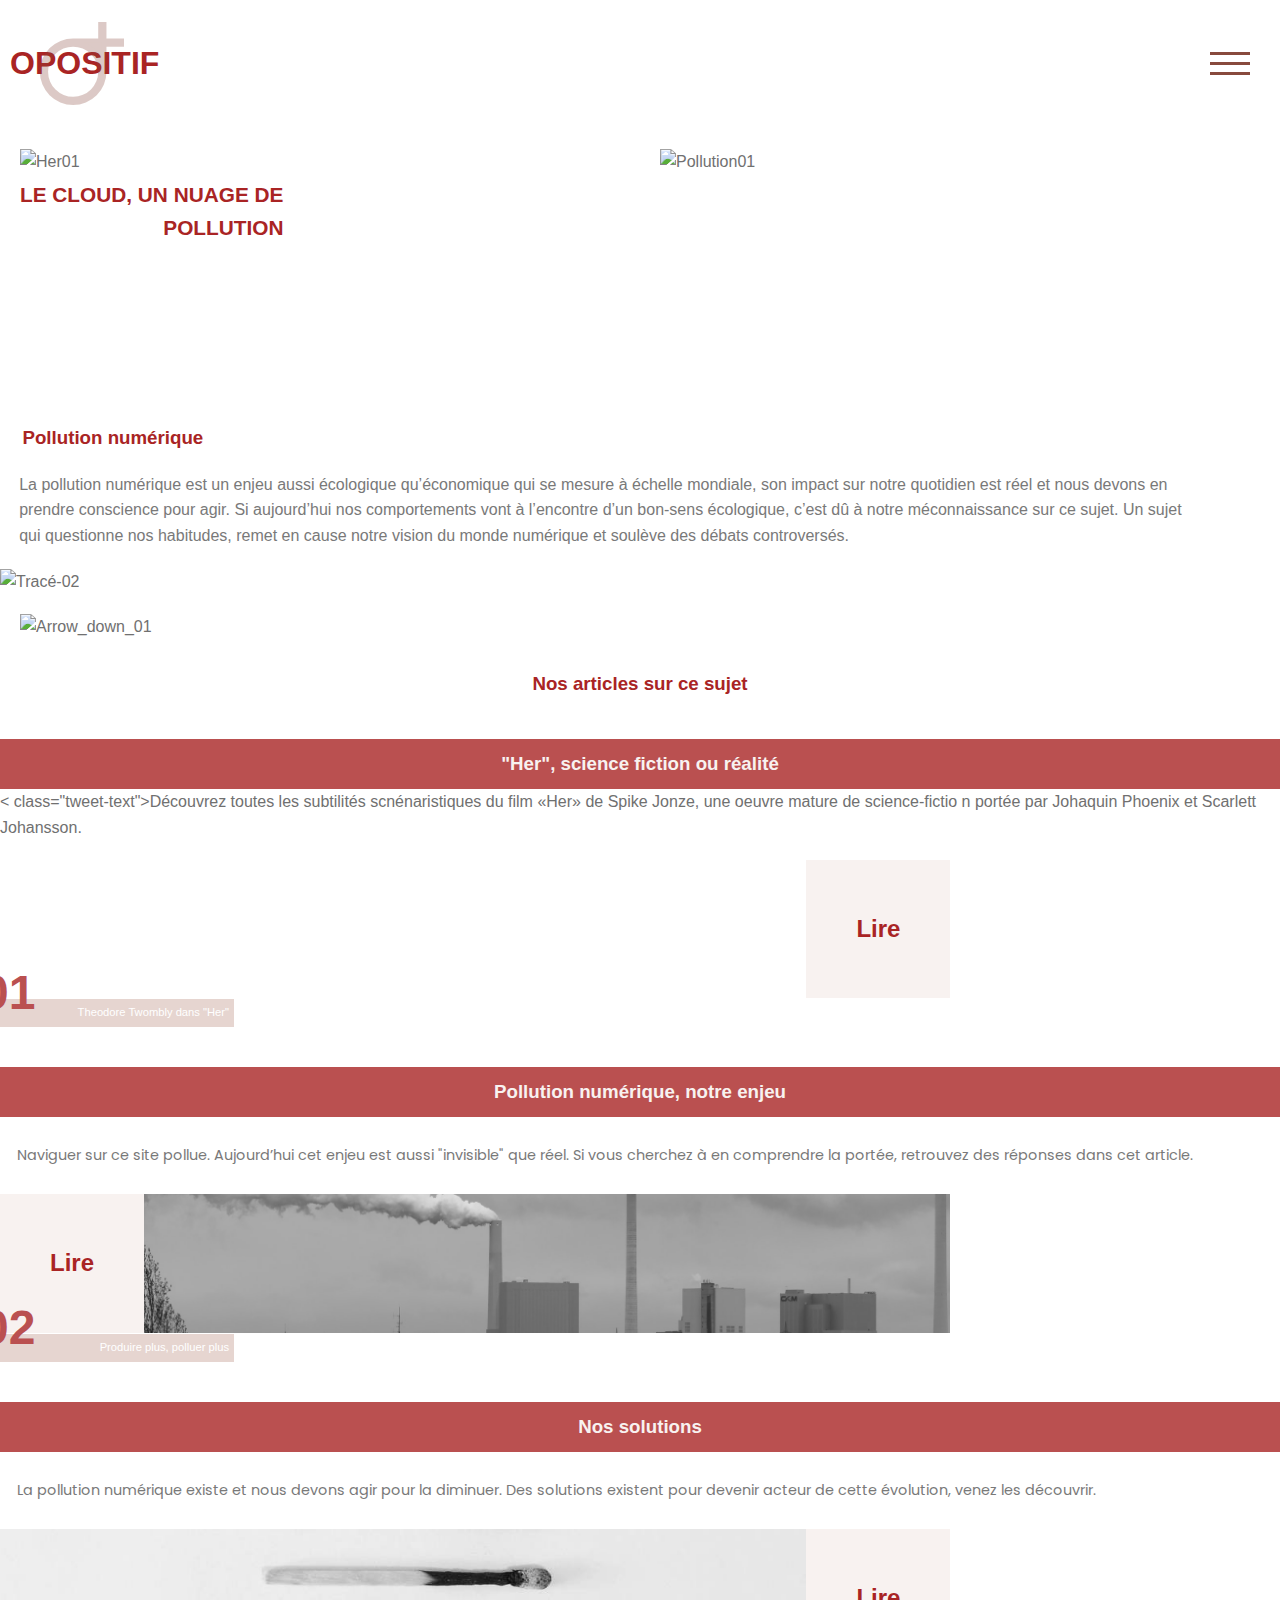
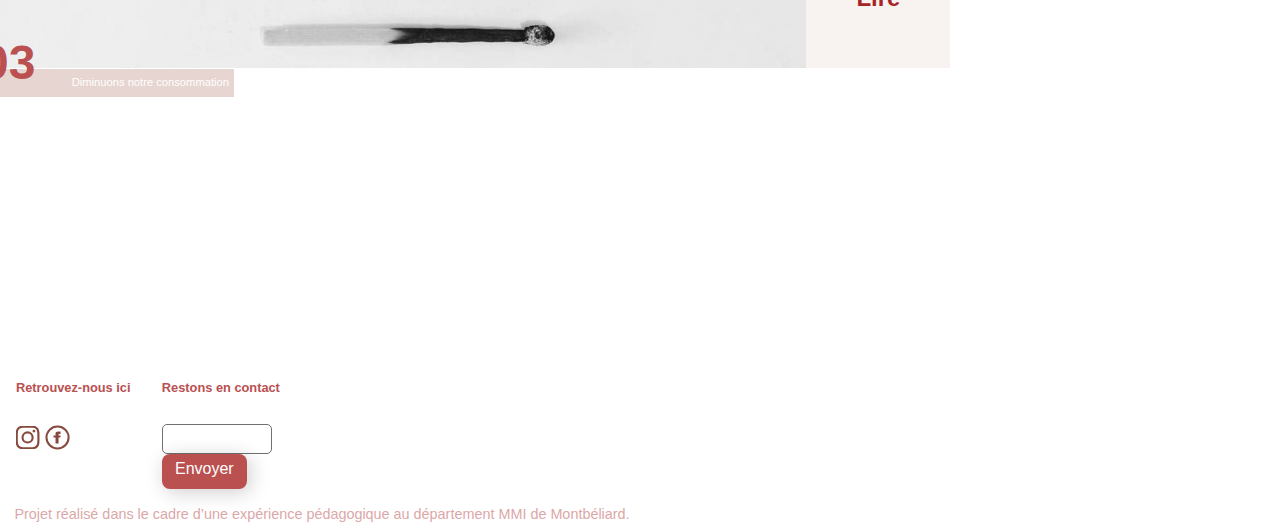
==== commit 650ba1e3: "[HTML + CSS] - Ajout des contenus des pages autres_projets.html et rester_informer.html + correction" ====
--- a/index.html
+++ b/index.html
@@ -6,6 +6,7 @@
           content="width=device-width, user-scalable=no, initial-scale=1.0, maximum-scale=1.0, minimum-scale=1.0">
     <meta http-equiv="X-UA-Compatible" content="ie=edge">
     <link rel="stylesheet" href="css/lib/normalize.css">
+    <link rel="stylesheet" href="css/lib/formulaire.css">
     <link rel="stylesheet" href="css/mescss/typography.css">
     <link rel="stylesheet" href="css/mescss/menu.css">
     <link rel="stylesheet" href="css/mescss/mise-en-page.css">
@@ -42,16 +43,23 @@
 </header>
 
 <article>
-    <h3>Pollution numérique</h3>
-    <p>La pollution numérique est un enjeu aussi écologique qu’économique qui se mesure à échelle mondiale, son impact
-        sur notre quotidien est réel et nous devons en prendre conscience pour agir. Si aujourd’hui nos comportements
-        vont à l’encontre d’un bon-sens écologique, c’est dû à notre méconnaissance sur ce sujet. Un sujet qui
-        questionne nos habitudes, remet en cause notre vision du monde numérique et soulève des débats controversés.</p>
-    <img src="img/images_illustrations/visuels/feuillerouge02.png" alt="red-pollution">
+        <h3>Pollution numérique</h3>
+    <div class="introduction">
+        <p>La pollution numérique est un enjeu aussi écologique qu’économique qui se mesure à échelle mondiale, son
+            impact
+            sur notre quotidien est réel et nous devons en prendre conscience pour agir. Si aujourd’hui nos
+            comportements
+            vont à l’encontre d’un bon-sens écologique, c’est dû à notre méconnaissance sur ce sujet. Un sujet qui
+            questionne nos habitudes, remet en cause notre vision du monde numérique et soulève des débats
+            controversés.
+        </p>
+<!--        <img class="flex-img01" src="img/images_illustrations/visuels/feuillerouge02.png" alt="red-pollution">-->
+    </div>
+
 </article>
 <img src="img/illustrations/design_perso/accueil/tracé_accueil_02.svg" alt="Tracé-02">
 <img class="nav-bas" src="img/images_interface/navigation/arrow_down.svg" alt="Arrow_down_01">
-<h3>Nos articles sur ce sujet</h3>
+<h3 class="titre-center">Nos articles sur ce sujet</h3>
 <!--------------------------------- TWEET --------------------------------->
 <div class="tweet">
 <div class="tweet_her">
@@ -120,14 +128,27 @@
 <footer>
     <div class="footer-gauche">
         <h4>Retrouvez-nous ici</h4>
-        <a href="https://www.instagram.com/mmi_montbeliard/"><img src="img/images_interface/logo/instagram.svg" alt="Instagram"></a>
-        <a href="https://www.facebook.com/mmimontbeliard"><img src="img/images_interface/logo/fb.svg" alt="Facebook"></a>
+        <ul>
+            <li><a href="https://www.instagram.com/mmi_montbeliard/"><img src="img/images_interface/logo/instagram.svg"
+                                                                          alt="Instagram"></a>
+
+                <a href="https://www.facebook.com/mmimontbeliard"><img src="img/images_interface/logo/fb.svg"
+                                                                       alt="Facebook"></a></li>
+        </ul>
     </div>
 
     <div class="footer_droite">
         <h4>Restons en contact</h4>
-        <p>email</p>
-        <p>envoyer</p>
+        <ul>
+            <li>
+                <input type="email" id="mailfooter" name="user_mail">
+            </li>
+
+            <li class="button-footer">
+                <button type="submit">Envoyer</button>
+            </li>
+
+        </ul>
     </div>
     <p>Projet réalisé dans le cadre d’une expérience pédagogique au département MMI de Montbéliard.</p>
 </footer>
--- a/css/lib/formulaire.css
+++ b/css/lib/formulaire.css
@@ -0,0 +1,84 @@
+.form{
+    background-image: url("../../img/illustrations/design_perso/rester_informé/MERCI.png");
+    max-width: none;
+    background-position: 27%;
+}
+
+.form>form{
+    margin-left: 1.2em;
+    padding-top: -20px;
+}
+
+form {
+    margin: 5px 0 22px 0;
+    width: 300px;
+}
+ul {
+    list-style: none;
+    padding: 0;
+    margin: 0;
+}
+label {
+    margin-top: 10px;
+    font-size: 16px;
+    font-weight: normal;
+    display: inline-block;
+    font-family: "Poppins Light",sans-serif;
+    text-align: left;
+}
+input{
+    height: 35px;
+    width: 300px;
+    box-sizing: border-box;
+    border-radius: 5px;
+    border: 1px solid #A92424;
+    color: #BA5050;
+}
+textarea{
+    height: 110px;
+    width: 300px;
+    box-sizing: border-box;
+    border-radius: 5px;
+    border: 1px solid #A92424;
+    color: #BA5050;
+}
+input:focus,
+textarea:focus {
+    border: 1px solid #A92424;
+}
+li>p{
+    color: #BA5050;
+    font-weight: 300;
+    font-size: 12px;
+    line-height: 15px;
+    margin: 4px 0 8px 0;
+}
+i{
+    margin-right: 5px;
+    font-size: 10px;
+    color: #BA5050;
+    font-weight: 300;
+}
+.button{
+    padding-left: 180px;
+    height: 35px;
+    width: 150px;
+}
+button {
+    padding: 0 0 4px 0;
+    border: 0;
+    border-radius: 0.5em;
+    color: #FEFEFE;
+    font-size: 16px;
+    font-family: "Poppins Medium", sans-serif;
+    text-align: center;
+    height: 35px;
+    width: 120px;
+    background: #BA5050;
+    box-shadow: 3px 3px 20px rgba(0,0,0,0.20);
+}
+button:active{
+    box-shadow: inset -1px -1px 3px rgba(255,255,255,0.01),
+    inset 2px 2px 6px rgba(0,0,0,0.6);
+}
+
--- a/css/mescss/typography.css
+++ b/css/mescss/typography.css
@@ -198,3 +198,14 @@
     text-align: center;
 }
 
+/* ------------------------ INTERVIEW ------------------------ */
+
+.article04>article>h3:nth-of-type(2),
+.article04>article>h3:nth-of-type(3){
+    text-transform: uppercase;
+    border: 0.01px solid #707070;
+    text-align: center;
+    letter-spacing: 1em;
+    margin-top: 2em;
+    margin-bottom: 2em;
+}--- a/css/mescss/mise-en-page.css
+++ b/css/mescss/mise-en-page.css
@@ -1,16 +1,15 @@
-
-/*img {*/
-/*    box-sizing: border-box;*/
-/*    -moz-box-sizing: border-box;*/
-/*    width:100%;*/
-/*    height:auto;*/
-/*    padding: 1rem 0 1rem 0;*/
-/*    background-color: #FFF;*/
-/*}*/
 
 html{
     overflow-x: hidden;
 }
+/* ------------------------ ACCUEIL INTRO ------------------------ */
+.introduction{
+    background-image: url("../../img/images_illustrations/visuels/feuillerouge.png");
+    background-size: cover;
+    background-position: center center;
+    padding-right: 77px;
+}
+
 /* ------------------------ ENTETE - FIL ARIANNE ------------------------ */
 .accueil header{
     margin-top: 2.4em;
@@ -39,11 +38,12 @@
 }
 
 .article04 header{
-    background-image: url("../../img/images_illustrations/images_her/her_article_01.jpg") ;
+    background-image: url("../../img/images_illustrations/visuels/shibuya-Fond.png") ;
 }
 
 .article05 header{
-    background-image: url("../../img/images_illustrations/images_her/her_article_01.jpg") ;
+    background-image: url("../../img/illustrations/design_perso/autres_projets/Fond.png") ;
+    background-size: 870px;
 }
 
 .fil-arianne p:first-of-type:before{
@@ -106,25 +106,6 @@
     text-align: right;
     margin: 0;
 }
-
-
-/* ------------------------ INTRODUCTION ------------------------ */
-
-/*.accueil>article{*/
-/*    background-image: url("../../img/images_illustrations/visuels/feuillerouge02.png");*/
-/*    background-position: right center;*/
-/*    background-size: contain;*/
-/*    background-repeat: no-repeat;*/
-
-/*}*/
-
-.accueil>article img{
-    float: right;
-    height: 361px;
-    width: auto;
-}
-
-
 
 /* ------------------------ TABLE DES MATIERES ------------------------ */
 .table-des-matieres{
@@ -179,6 +160,12 @@
     margin: 0 auto 1em;
 }
 
+.article03>article>p:first-of-type:after{
+   content: url("../../img/illustrations/design_perso/articles/article_02/Illustration02.png");
+    background-position: -5%;
+
+}
+
 .emphase01{
     display: block;
     text-align: center;
@@ -223,33 +210,33 @@
 .flex{
     display: inline-flex;
     flex-wrap: wrap;
-}
-
-.flex p{
+    flex: auto;
+
+}
+
+.element-flex{
     flex-basis: 50%;
 }
-
-/*.element-flex{*/
-/*    flex: auto;*/
-/*}*/
 
 .flex-img{
     width: 268px;
     height: auto;
-    border-radius: 60px;
-}
-
-.flex-img:nth-of-type(1){
-    position: absolute;
-    right: -105px;
-}
+}
+.flex-img02{
+    width: 105px;
+    height: auto;
+}
+
+/*.flex-img:nth-of-type(1){*/
+/*    position: absolute;*/
+/*    right: -105px;*/
+/*}*/
+
 
 .flex-img:nth-of-type(2){
-    /*position: absolute;*/
-    /*left: -105px;*/
-    /*top: 105px;*/
-    width: 238px;
-    height: auto;
+    width: 155px;
+    height: auto;
+
 }
 
 /* ------------------------ TWEETS ------------------------ */
@@ -366,21 +353,28 @@
     padding-right: 1em;
 }
 
-.footer_droite p:nth-of-type(1){
+#mailfooter{
+    background-color: transparent;
+    border-color: #707070;
+    width: 110px;
+    height: 30px;
     display: inline-block;
-    margin: 0;
-    padding: 0 1.5em 0 1em;
-    border: 1px solid #E6D5D0;
-    border-radius: 0.2em;
-}
-
-.footer_droite p:nth-of-type(2){
+}
+.button-footer>button{
+    border-radius: 0.5em;
+    color: #FEFEFE;
+    font-size: 16px;
+    font-family: "Poppins Medium", sans-serif;
+    text-align: center;
+    height: 35px;
+    width: 85px;
+    background: #BA5050;
+    box-shadow: 3px 3px 20px rgba(0,0,0,0.20);
     display: inline-block;
-    margin: 0;
-    padding: 0 0.5em;
-    color: white;
-    background-color: #BA5050;
-    border-radius: 0.2em;
+}
+
+.footer_droite>ul{
+    display: table-cell;
 }
 
 
@@ -395,4 +389,53 @@
     color: #BA5050;
     font-size: 0.8em;
     margin-left: 0;
+}
+
+/* ------------------------ AUTRES PROJETS ------------------------ */
+
+.projet{
+    display: flex;
+    flex: auto;
+    flex-wrap: wrap;
+    padding: 0;
+    margin: 0;
+    horiz-align: center;
+}
+
+.projet img{
+    width: 100px;
+    height: auto;
+    padding: 20px;
+}
+
+.projet p,
+.projet h4{
+    text-align: center;
+}
+
+.projet p{
+    margin-top: 0;
+    margin-bottom: 0.5em;
+}
+
+.projet h4{
+    margin-top: 0.5em;
+    margin-bottom: 0.5em;
+}
+
+.projet li:nth-child(odd){
+    margin-top: 2em;
+    width: 50vw;
+}
+
+.projet li:nth-child(3n+1){
+    background-color: #E6D5D0;
+}
+
+.projet li:nth-child(4n+1){
+    background-color: #E6D5D0;
+}
+
+.projet li{
+    margin-bottom: 2em;
 }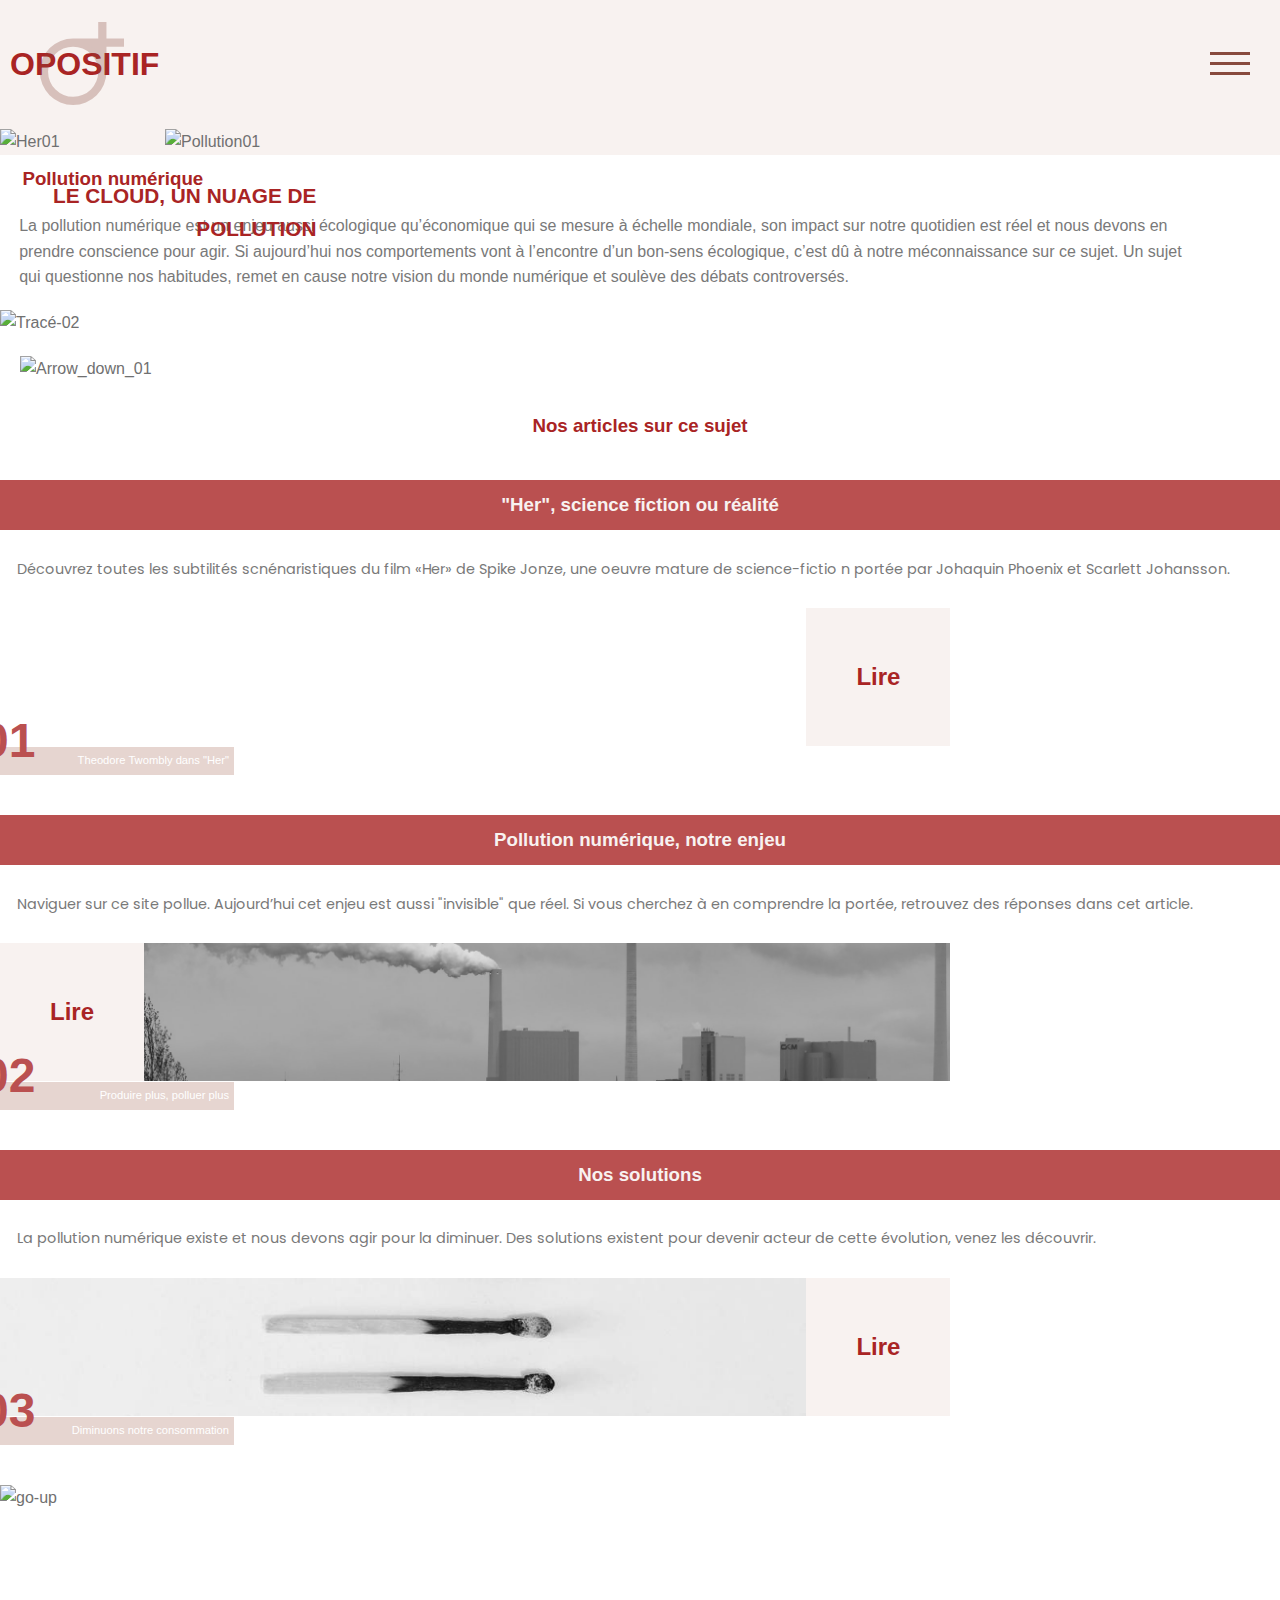
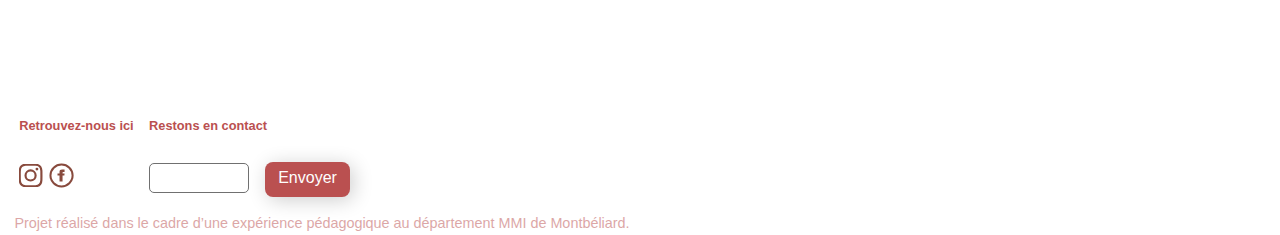
==== commit 198c4661: "[HTML + CSS] - Correction tweet et footer + correction gramaticale + introduction du menu" ====
--- a/index.html
+++ b/index.html
@@ -5,6 +5,8 @@
     <meta name="viewport"
           content="width=device-width, user-scalable=no, initial-scale=1.0, maximum-scale=1.0, minimum-scale=1.0">
     <meta http-equiv="X-UA-Compatible" content="ie=edge">
+    <link rel="icon" type="image/png" sizes="32x32" href="img/illustrations/design_perso/logo/LOGO.svg">
+    <link rel="icon" type="image/png" sizes="16x16" href="img/illustrations/design_perso/logo/LOGO.svg">
     <link rel="stylesheet" href="css/lib/normalize.css">
     <link rel="stylesheet" href="css/lib/formulaire.css">
     <link rel="stylesheet" href="css/mescss/typography.css">
@@ -35,15 +37,16 @@
         <h2>pollution</h2></div>
 
 
-        <ul class="caroussel-items">
-            <li class="caroussel-items"><img src="img/images_illustrations/visuels/maxx-burman-her-005-final-002.png" alt="Her01"></li>
-            <li class="caroussel-items"><img src="img/images_illustrations/visuels/tree%20pollution.png" alt="Pollution01"></li>
-        </ul>
+    <ul class="flex">
+        <img class="element-flex01-01" src="img/images_illustrations/visuels/maxx-burman-her-005-final-002.png"
+                                         alt="Her01">
+        <img class="element-flex01-02" src="img/images_illustrations/visuels/tree%20pollution.png" alt="Pollution01">
+    </ul>
 
 </header>
 
 <article>
-        <h3>Pollution numérique</h3>
+    <h3>Pollution numérique</h3>
     <div class="introduction">
         <p>La pollution numérique est un enjeu aussi écologique qu’économique qui se mesure à échelle mondiale, son
             impact
@@ -53,7 +56,7 @@
             questionne nos habitudes, remet en cause notre vision du monde numérique et soulève des débats
             controversés.
         </p>
-<!--        <img class="flex-img01" src="img/images_illustrations/visuels/feuillerouge02.png" alt="red-pollution">-->
+        <!--        <img class="flex-img01" src="img/images_illustrations/visuels/feuillerouge02.png" alt="red-pollution">-->
     </div>
 
 </article>
@@ -62,30 +65,32 @@
 <h3 class="titre-center">Nos articles sur ce sujet</h3>
 <!--------------------------------- TWEET --------------------------------->
 <div class="tweet">
-<div class="tweet_her">
-    <h3 class="titre-center">"Her", science fiction ou réalité</h3>
-    < class="tweet-text">Découvrez toutes les subtilités scnénaristiques du film «Her» de Spike Jonze, une oeuvre mature de
-       science-fictio n portée par Johaquin Phoenix et Scarlett Johansson.
-    </p>
-    <div class="tweet_element">
-        <div class="image-01">
-            <h2>Her</h2>
+    <div class="tweet_her">
+        <h3 class="titre-center">"Her", science fiction ou réalité</h3>
+        <p class="tweet-text">Découvrez toutes les subtilités scnénaristiques du film «Her» de Spike Jonze, une oeuvre mature de
+            science-fictio n portée par Johaquin Phoenix et Scarlett Johansson.
+        </p>
+
+        <div class="tweet_element">
+            <div class="image-01">
+                <h2>Her</h2>
+            </div>
+
+            <div class="buttonR">
+                <a href="her_science-fiction_ou_realite.html"><h2>Lire</h2></a>
+            </div><!--
+        -->
         </div>
+        <h1>01</h1>
+        <p class="legende">Theodore Twombly dans "Her"</p>
+    </div>
 
-        <div class="buttonR">
-            <a href="her_science-fiction_ou_realite.html"><h2>Lire</h2></a>
-        </div><!--
-        -->
 
-    </div>
-    <h1>01</h1>
-    <p class="legende">Theodore Twombly dans "Her"</p>
-</div>
 
     <div class="tweet_pollution">
         <h3 class="titre-center">Pollution numérique, notre enjeu</h3>
-        <p class="tweet-text">Naviguer sur ce site pollue. Aujourd’hui cet enjeu est aussi "invisible" que réel. Si vous cherchez à en
-            comprendre la portée, retrouvez des réponses dans cet article.
+        <p class="tweet-text">Naviguer sur ce site pollue. Aujourd’hui cet enjeu est aussi "invisible" que réel. Si vous
+            cherchez à en comprendre la portée, retrouvez des réponses dans cet article.
         </p>
         <div class="tweet_element">
             <div class="buttonR">
@@ -101,11 +106,12 @@
         <p class="legende">Produire plus, polluer plus</p>
     </div>
 
+
+
     <div class="tweet_solutions">
         <h3 class="titre-center">Nos solutions</h3>
-        <p class="tweet-text">La pollution numérique existe et nous devons agir pour la diminuer. Des solutions existent pour devenir
-            acteur de
-            cette évolution, venez les découvrir.
+        <p class="tweet-text">La pollution numérique existe et nous devons agir pour la diminuer. Des solutions existent
+            pour devenir acteur de cette évolution, venez les découvrir.
         </p>
         <div class="tweet_element">
             <div class="image-03">
@@ -125,6 +131,7 @@
 
 
 <!--------------------------------- FOOTER --------------------------------->
+<a href="#"><img class="arrow-up" src="img/images_interface/navigation/arrow_up.svg" alt="go-up"></a>
 <footer>
     <div class="footer-gauche">
         <h4>Retrouvez-nous ici</h4>
--- a/css/lib/formulaire.css
+++ b/css/lib/formulaire.css
@@ -46,7 +46,7 @@
 textarea:focus {
     border: 1px solid #A92424;
 }
-li>p{
+.article04 li>p{
     color: #BA5050;
     font-weight: 300;
     font-size: 12px;
--- a/css/mescss/typography.css
+++ b/css/mescss/typography.css
@@ -82,10 +82,6 @@
     font-size: 1.2em;
     margin: 0 4.2em 0 1.2em;
     padding-bottom: 0;
-}
-
-header{
-    height: 375px;
 }
 
 /* Article autres */
--- a/css/mescss/mise-en-page.css
+++ b/css/mescss/mise-en-page.css
@@ -10,9 +10,11 @@
     padding-right: 77px;
 }
 
+
 /* ------------------------ ENTETE - FIL ARIANNE ------------------------ */
-.accueil header{
-    margin-top: 2.4em;
+.accueil>header{
+    background-color: #F8F2F0;
+    padding-top: 1px;
 }
 
 .article01 header,
@@ -52,6 +54,7 @@
 
 }
 
+
 /* ------------------------ LOGO ------------------------ */
 
 .logo01:after{
@@ -73,6 +76,7 @@
 .logo01:before{
     content: url("../../img/illustrations/design_perso/accueil/tracé_accueil_01.svg");
     position: absolute;
+    opacity: 60%;
     top: -1em;
     right: 3em;
     width: 510px;
@@ -87,18 +91,10 @@
     padding: 20px;
 }
 
-footer:before{
-    content: url("../../img/images_interface/navigation/arrow_up.svg");
-    display: flex;
-    justify-content: center;
-    align-items: center;
-    margin-bottom: 150px;
-}
-
 /* ------------------------ TAGLINE ------------------------ */
 .tagline{
     position: absolute;
-    margin: 50px 0 0 20px
+    margin: 50px 0 0 53px
 }
 .tagline h2{
     text-transform: uppercase;
@@ -106,6 +102,7 @@
     text-align: right;
     margin: 0;
 }
+
 
 /* ------------------------ TABLE DES MATIERES ------------------------ */
 .table-des-matieres{
@@ -120,7 +117,7 @@
     display: table-cell;
     vertical-align: top;
     position: absolute;
-    left: -0.9em;
+    left: -1.3em;
     margin-top: 10px;
 }
 
@@ -136,13 +133,24 @@
 .chapter a{
     margin-left: 20px;
     margin-bottom: 30px;
-    padding: 10px 0 17px 10px;
+    padding: 10px 0 17px 52px;
+}
+
+.article01 .puces a{
+    margin-bottom: 40px;
+}
+
+.article02 .puces a{
+    margin-bottom: 15px;
+}
+
+.article03 .puces a{
+    margin-bottom: 30px;
 }
 
 .table-des-matieres a{
     display: block;
 }
-
 
 
 /* ------------------------ VISUELS + LEGENDE CAROUSEL + EMPHASE ------------------------ */
@@ -155,15 +163,16 @@
 }
 
 .article03>.article>img:nth-of-type(3),
-.article03>.article>img:nth-of-type(5){
+.frederic-b{
     display: block;
     margin: 0 auto 1em;
 }
 
-.article03>article>p:first-of-type:after{
-   content: url("../../img/illustrations/design_perso/articles/article_02/Illustration02.png");
-    background-position: -5%;
-
+.article03>article>img{
+    max-width: none;
+    zoom: 120%;
+    margin-left: -60px;
+    margin-top: -80px;
 }
 
 .emphase01{
@@ -197,6 +206,15 @@
     font-family: "Poppins Light", sans-serif;
 }
 
+.article04>article>img:nth-of-type(1){
+    max-width: none;
+    zoom: 100%;
+    margin-top: -160px;
+    margin-bottom: -100px;
+    margin-left: -80px;
+}
+
+
 /* ------------------------ CHAPEAU ------------------------ */
 
 .article02>.article>p:nth-of-type(1)::before{
@@ -206,38 +224,68 @@
     margin: 0 auto;
 }
 
+
 /* ------------------------ FLEX ELEMENT ------------------------ */
 .flex{
-    display: inline-flex;
+    display: flex;
+    align-items: center;
     flex-wrap: wrap;
     flex: auto;
-
+    padding: 0;
+    margin: 0;
+    horiz-align: center;
+}
+
+.element-flex01-01{
+    width: 165px;
+    height: auto;
+}
+
+.element-flex01-02{
+    width: 250px;
+    height: auto;
+    margin-right: -50px;
 }
 
 .element-flex{
-    flex-basis: 50%;
+    flex-basis: 36%;
+}
+
+.element-flex02{
+    flex-basis: 58%;
+}
+
+.element-flex02 p{
+    margin-right: 0;
 }
 
 .flex-img{
-    width: 268px;
-    height: auto;
-}
+    width: 190px;
+    height: auto;
+}
+
 .flex-img02{
     width: 105px;
     height: auto;
 }
 
-/*.flex-img:nth-of-type(1){*/
-/*    position: absolute;*/
-/*    right: -105px;*/
-/*}*/
-
+.flex-img03{
+    width: 170px;
+    height: auto;
+    margin-right: -33px;
+}
 
 .flex-img:nth-of-type(2){
     width: 155px;
     height: auto;
 
 }
+
+#article-03-03,
+#article-03-04{
+    margin-bottom: 0;
+}
+
 
 /* ------------------------ TWEETS ------------------------ */
 .tweet h3{
@@ -330,18 +378,37 @@
     max-width: none;
 }
 
+video{
+    border-radius: 8px;
+    box-shadow: 0 3px 20px rgba(0,0,0,0.5);
+    display: block;
+    height: 180px;
+    margin-left: auto;
+    margin-right: auto;
+    width: 100%;
+    background-color: #BA5050;
+    object-fit: cover;
+}
+
+
 /* ------------------------ FOOTER ------------------------ */
 footer{
     background-image: url("../../img/illustrations/design_perso/trace_footer01.svg");
     background-repeat: no-repeat;
     background-position: bottom -100px right -125px;
-    padding-top: 40px;
+    padding-top: 180px;
+}
+
+.arrow-up{
+    display: block;
+    margin: 0 auto;
 }
 
 .footer-gauche{
     display: table-cell;
-    padding: 0 1em;
+    padding: 0 0 0 1.2em;
     vertical-align: top;
+    margin-right: 1em;
 }
 
 .footer_gauche a img{
@@ -352,13 +419,16 @@
     display: table-cell;
     padding-right: 1em;
 }
-
+.footer_droite>ul>li{
+    display: table-cell;
+    padding-right: 1em;
+}
 #mailfooter{
     background-color: transparent;
     border-color: #707070;
-    width: 110px;
+    width: 100px;
     height: 30px;
-    display: inline-block;
+    display: table-cell;
 }
 .button-footer>button{
     border-radius: 0.5em;
@@ -370,13 +440,12 @@
     width: 85px;
     background: #BA5050;
     box-shadow: 3px 3px 20px rgba(0,0,0,0.20);
-    display: inline-block;
+    display: table-cell;
 }
 
 .footer_droite>ul{
     display: table-cell;
 }
-
 
 footer>p{
     color: #BA5050;
@@ -391,19 +460,21 @@
     margin-left: 0;
 }
 
+
 /* ------------------------ AUTRES PROJETS ------------------------ */
 
 .projet{
     display: flex;
     flex: auto;
     flex-wrap: wrap;
+    align-items: center;
     padding: 0;
     margin: 0;
     horiz-align: center;
 }
 
 .projet img{
-    width: 100px;
+    width: 40vw;
     height: auto;
     padding: 20px;
 }
@@ -425,17 +496,22 @@
 
 .projet li:nth-child(odd){
     margin-top: 2em;
-    width: 50vw;
-}
-
-.projet li:nth-child(3n+1){
+    width: 47vw;
+}
+
+.projet li:nth-child(1),
+.projet li:nth-child(4),
+.projet li:nth-child(5),
+.projet li:nth-child(8),
+.projet li:nth-child(9),
+.projet li:nth-child(12),
+.projet li:nth-child(13),
+.projet li:nth-child(16),
+.projet li:nth-child(17){
     background-color: #E6D5D0;
 }
 
-.projet li:nth-child(4n+1){
-    background-color: #E6D5D0;
-}
 
 .projet li{
     margin-bottom: 2em;
-}+}
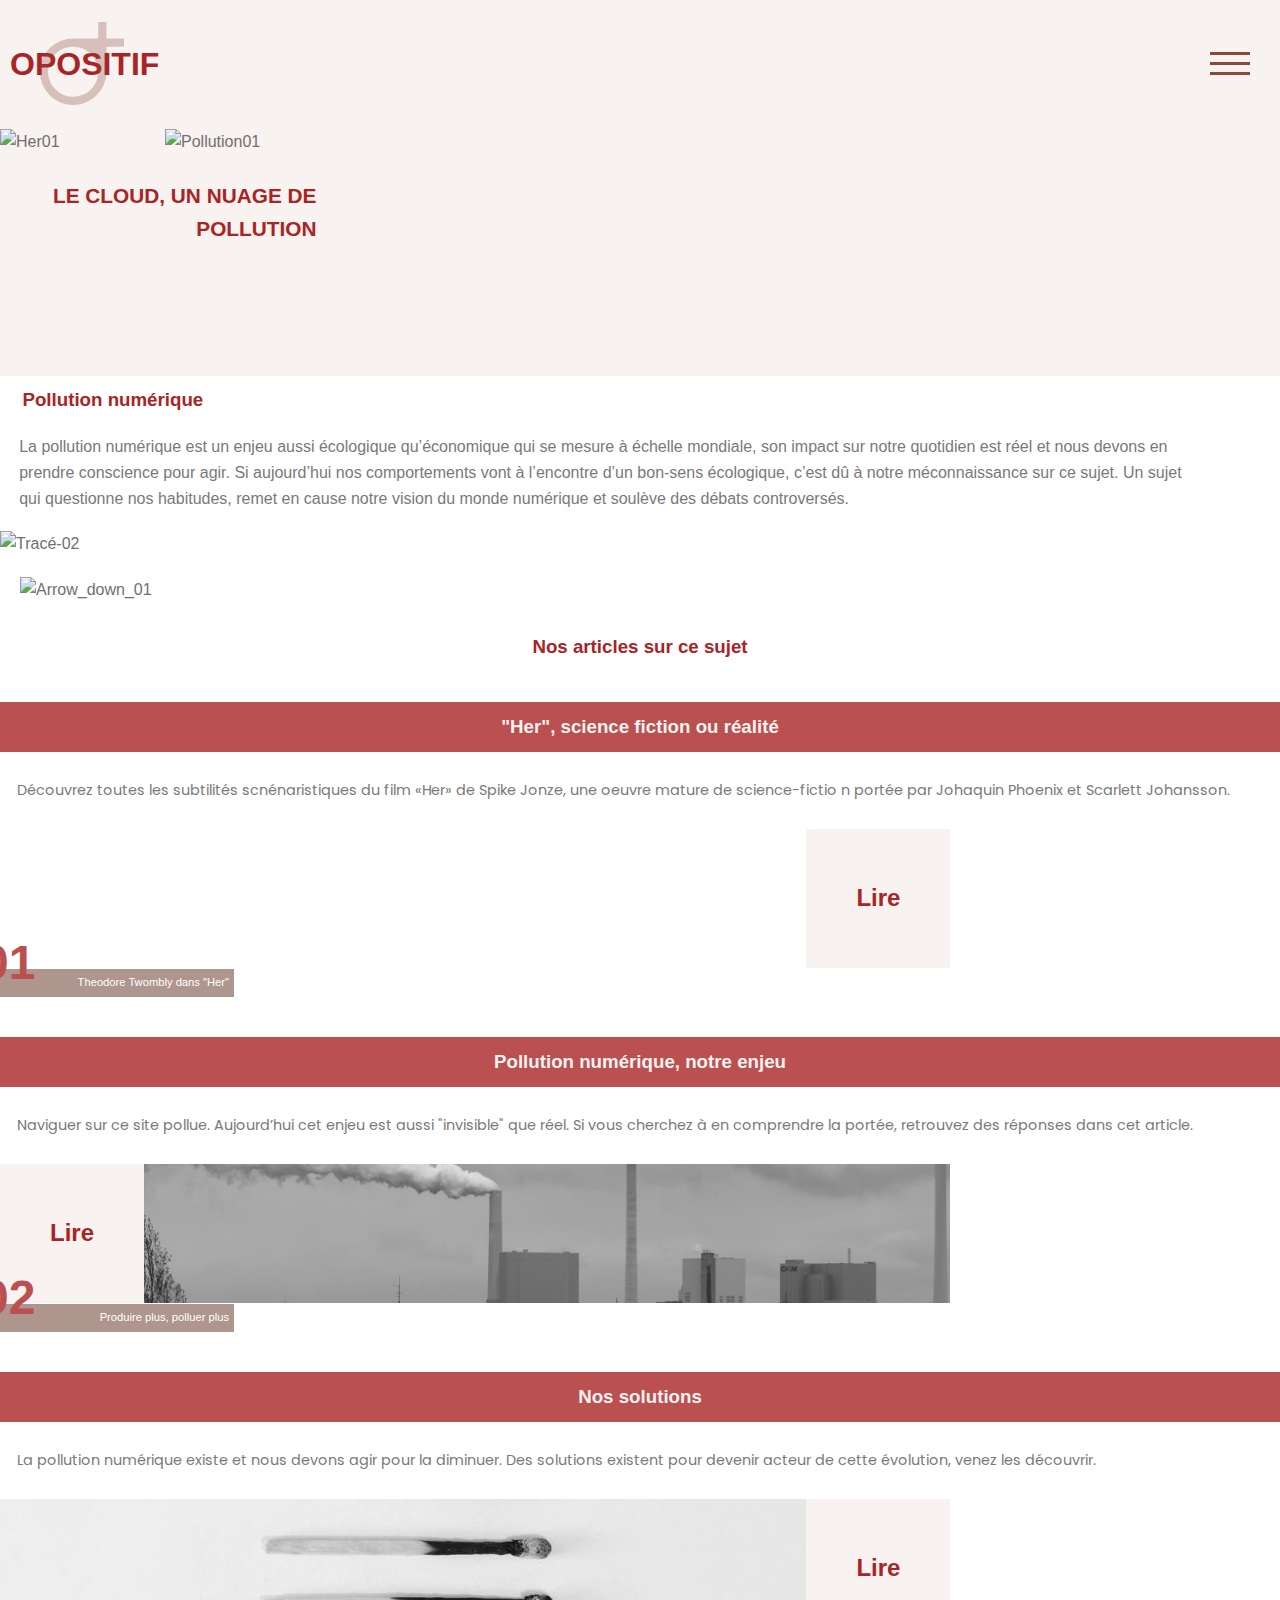
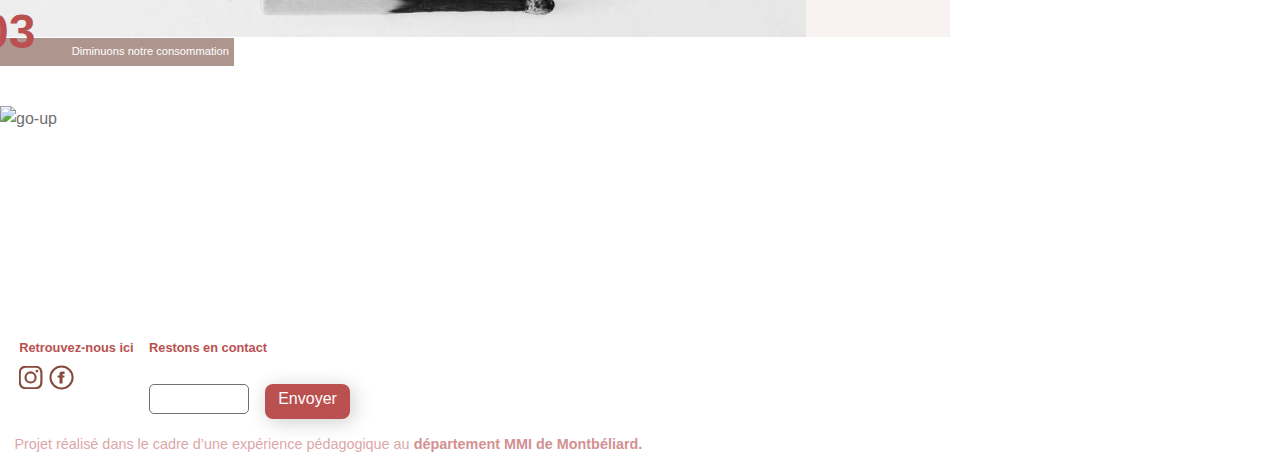
==== commit 8f40b021: "[HTML + CSS] - Ajout vidéo, correction header et contrastes, insertion de liens hypertexte et balise" ====
--- a/index.html
+++ b/index.html
@@ -157,7 +157,7 @@
 
         </ul>
     </div>
-    <p>Projet réalisé dans le cadre d’une expérience pédagogique au département MMI de Montbéliard.</p>
+    <p>Projet réalisé dans le cadre d’une expérience pédagogique au <a href="http://mmimontbeliard.com/">département MMI de Montbéliard.</a></p>
 </footer>
 </body>
 
--- a/css/mescss/typography.css
+++ b/css/mescss/typography.css
@@ -37,6 +37,17 @@
     display: flex;
     justify-content: center;
     align-items: center;
+}
+
+strong{
+    font-weight: 600;
+    font-family: "Poppins ExtraBold",sans-serif;
+}
+
+strong>a{
+    font-weight: 600;
+    font-family: "Poppins ExtraBold",sans-serif;
+    text-decoration: underline;
 }
 
 /* ------------------------ NORMALIZE ------------------------ */
@@ -204,4 +215,11 @@
     letter-spacing: 1em;
     margin-top: 2em;
     margin-bottom: 2em;
+}
+
+/* ------------------------ FOOTER ------------------------ */
+
+footer p>a{
+    font-weight: bold;
+    color: #A92424;
 }--- a/css/mescss/menu.css
+++ b/css/mescss/menu.css
@@ -7,7 +7,7 @@
     display: flex;
     align-items: center;
     justify-content: center;
-    z-index: 2;
+    z-index: 6;
 }
 
 
@@ -57,7 +57,7 @@
     align-items: center;
 
     transition: all 1s;
-    z-index: 1;
+    z-index: 5;
 
 /* MENU CACHÉ*/
     transform: translateX(100vw);
@@ -71,7 +71,7 @@
 
 .menu ul{
     list-style: none;
-    margin: 2rem 0 0 0;
+    margin: 10rem 0 0 0;
     padding: 0;
     font-size: 2rem;
 }
--- a/css/mescss/mise-en-page.css
+++ b/css/mescss/mise-en-page.css
@@ -15,6 +15,11 @@
 .accueil>header{
     background-color: #F8F2F0;
     padding-top: 1px;
+}
+
+header{
+    width: 100vw;
+    height: 375px;
 }
 
 .article01 header,
@@ -69,8 +74,9 @@
     text-indent: -9999px;
     content: url("../../img/illustrations/design_perso/logo/ACCUEIL - HEADER - Logo.svg");
     position: absolute;
-    top: 0;
-    left: 0.6em;
+    top: 43px;
+    left: 1.6em;
+    z-index: 3;
 }
 
 .logo01:before{
@@ -214,7 +220,6 @@
     margin-left: -80px;
 }
 
-
 /* ------------------------ CHAPEAU ------------------------ */
 
 .article02>.article>p:nth-of-type(1)::before{
@@ -316,7 +321,7 @@
     padding: 5px 5px 5px 44px;
     width: 185px;
     color: white;
-    background-color: #E6D5D0;
+    background-color: #AE958E;
     display: inline-block;
     font-size: 0.7em;
     font-family: "Poppins Light", sans-serif;
@@ -452,6 +457,7 @@
     opacity: 50%;
     font-size: 0.9em;
     margin: 1em 1em 0 1em;
+    padding-bottom: 1em;
 }
 
 footer h4{
@@ -460,6 +466,9 @@
     margin-left: 0;
 }
 
+.footer-gauche h4{
+    margin-bottom: 6px;
+}
 
 /* ------------------------ AUTRES PROJETS ------------------------ */
 
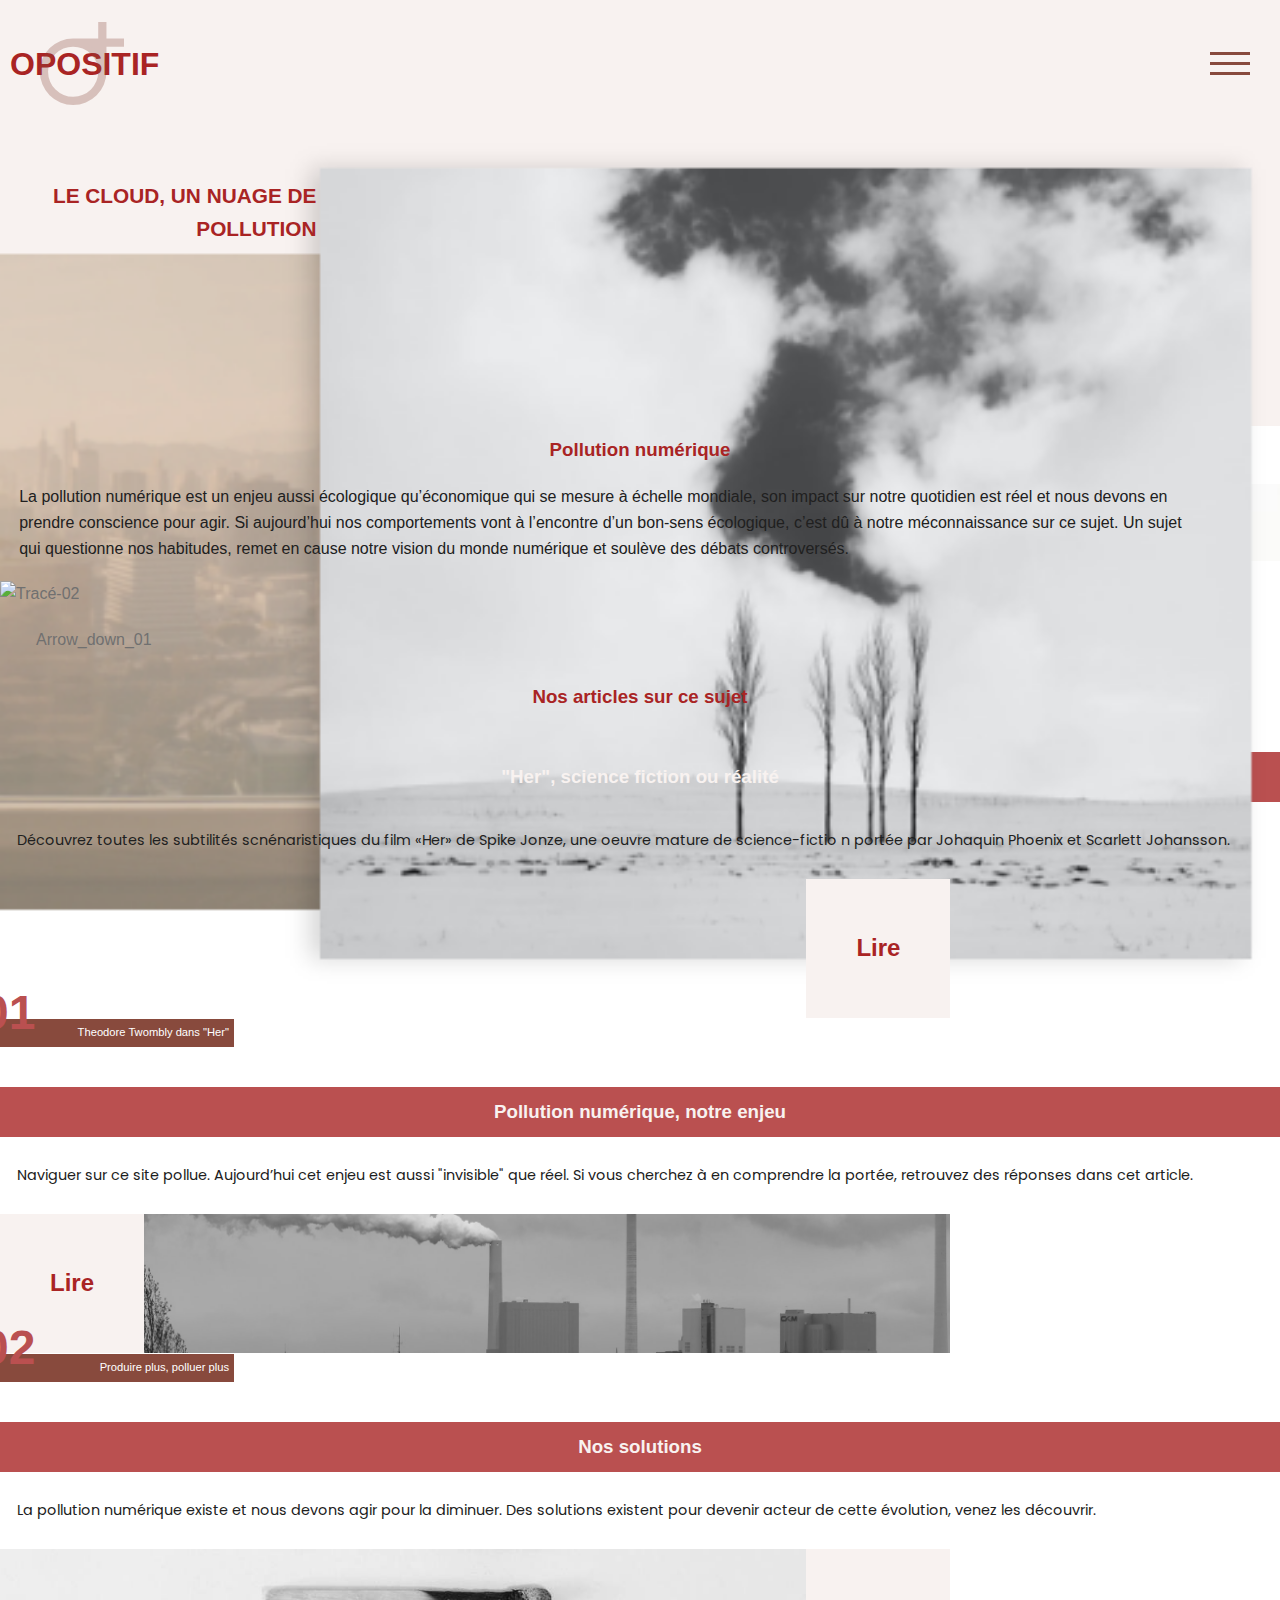
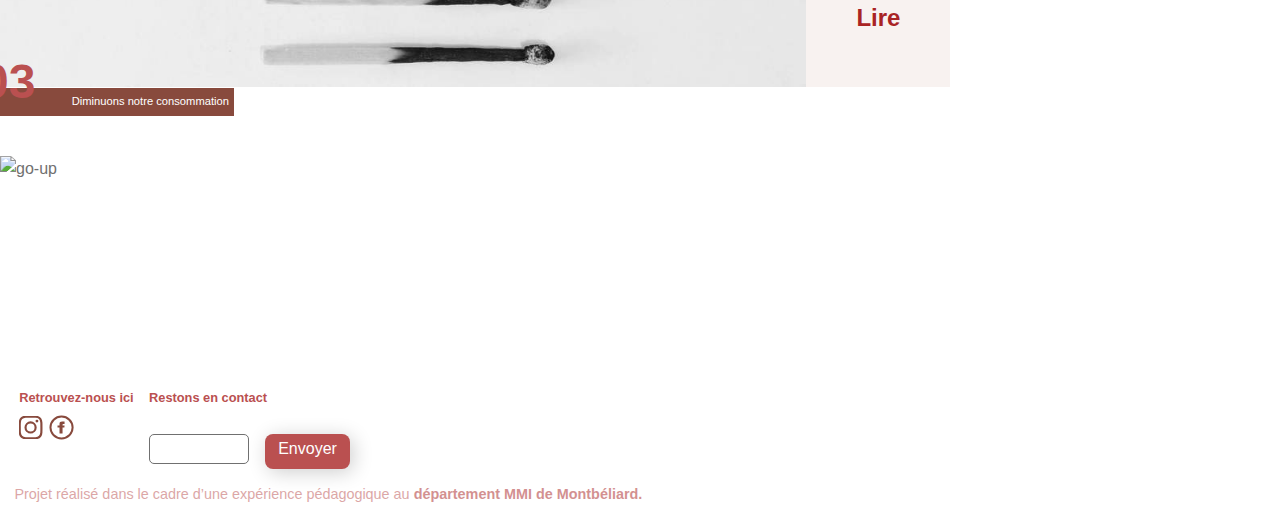
==== commit 95b5332e: "[HTML + CSS] - Optimisation perfomance et accessibilité - Retouche header accueil - typography.css m" ====
--- a/index.html
+++ b/index.html
@@ -3,7 +3,7 @@
 <head>
     <meta charset="UTF-8">
     <meta name="viewport"
-          content="width=device-width, user-scalable=no, initial-scale=1.0, maximum-scale=1.0, minimum-scale=1.0">
+          content="width=device-width, initial-scale=1.0, maximum-scale=5.0, minimum-scale=1.0">
     <meta http-equiv="X-UA-Compatible" content="ie=edge">
     <link rel="icon" type="image/png" sizes="32x32" href="img/illustrations/design_perso/logo/LOGO.svg">
     <link rel="icon" type="image/png" sizes="16x16" href="img/illustrations/design_perso/logo/LOGO.svg">
@@ -38,15 +38,15 @@
 
 
     <ul class="flex">
-        <img class="element-flex01-01" src="img/images_illustrations/visuels/maxx-burman-her-005-final-002.png"
+        <img class="element-flex01-01" src="img/illustrations/design_perso/accueil/img-accueil.png"
                                          alt="Her01">
-        <img class="element-flex01-02" src="img/images_illustrations/visuels/tree%20pollution.png" alt="Pollution01">
     </ul>
 
+<!--------------------------------- ENTETE --------------------------------->
 </header>
 
 <article>
-    <h3>Pollution numérique</h3>
+    <h3 class="titre-center" >Pollution numérique</h3>
     <div class="introduction">
         <p>La pollution numérique est un enjeu aussi écologique qu’économique qui se mesure à échelle mondiale, son
             impact
@@ -148,7 +148,8 @@
         <h4>Restons en contact</h4>
         <ul>
             <li>
-                <input type="email" id="mailfooter" name="user_mail">
+                <label for="mailfooter">
+                </label><input type="email" id="mailfooter" name="user_mail">
             </li>
 
             <li class="button-footer">
--- a/css/mescss/typography.css
+++ b/css/mescss/typography.css
@@ -23,7 +23,7 @@
 }
 
 p{
-    color: #797979;
+    color: #202020;
     margin: 1.2em;
     font-size: 1em;
 }
@@ -203,6 +203,10 @@
     font-style: normal;
     font-size: 1em;
     text-align: center;
+}
+
+.emphase01>p:nth-of-type(2)>strong>a{
+    color: white;
 }
 
 /* ------------------------ INTERVIEW ------------------------ */
--- a/css/mescss/menu.css
+++ b/css/mescss/menu.css
@@ -95,22 +95,23 @@
 .menu-open .menu li{
     transform: translateX(0);
     border: 1px solid #C36666;
+    background-color: #B24B4A;
 }
 
 .menu-open .menu li:nth-child(1) { transition-delay: .3s}
 
 .menu-open .menu li:nth-child(2) {
     transition-delay: .35s;
-    background-color: #B24B4A;
+    background-color: #9E3D3C;
 }
 .menu-open .menu li:nth-child(3) {
     transition-delay: .4s;
-    background-color: #B24B4A;
+    background-color: #9E3D3C;
 }
 
 .menu-open .menu li:nth-child(4) {
     transition-delay: .45s;
-    background-color: #B24B4A;
+    background-color: #9E3D3C;
 }
 
 .menu-open .menu li:nth-child(5) { transition-delay: .5s}
--- a/css/mescss/mise-en-page.css
+++ b/css/mescss/mise-en-page.css
@@ -4,7 +4,7 @@
 }
 /* ------------------------ ACCUEIL INTRO ------------------------ */
 .introduction{
-    background-image: url("../../img/images_illustrations/visuels/feuillerouge.png");
+    background-image: url("../../img/images_illustrations/visuels/feuillerouge.jpg");
     background-size: cover;
     background-position: center center;
     padding-right: 77px;
@@ -15,6 +15,15 @@
 .accueil>header{
     background-color: #F8F2F0;
     padding-top: 1px;
+    padding-bottom: 50px;
+}
+
+
+
+.fil-arianne:after{
+    content: url("../../img/illustrations/design_perso/rectangle.svg");
+    margin: 1em 0 1em 0;
+    padding-left: 220px;
 }
 
 header{
@@ -37,7 +46,7 @@
 }
 
 .article02 header{
-    background-image: url("../../img/images_illustrations/visuels/suffering-tree.jpeg") ;
+    background-image: url("../../img/images_illustrations/visuels/suffering-tree.jpg") ;
 }
 
 .article03 header{
@@ -119,6 +128,11 @@
     margin-bottom: 50px;
 }
 
+.table-des-matieres:before{
+    content: url("../../img/illustrations/design_perso/rectangle.svg");
+    margin: 1em 0 1em 0;
+}
+
 .puces{
     display: table-cell;
     vertical-align: top;
@@ -242,14 +256,8 @@
 }
 
 .element-flex01-01{
-    width: 165px;
-    height: auto;
-}
-
-.element-flex01-02{
-    width: 250px;
-    height: auto;
-    margin-right: -50px;
+    width: 100vw;
+    height: auto;
 }
 
 .element-flex{
@@ -321,7 +329,7 @@
     padding: 5px 5px 5px 44px;
     width: 185px;
     color: white;
-    background-color: #AE958E;
+    background-color: #884A3D;
     display: inline-block;
     font-size: 0.7em;
     font-family: "Poppins Light", sans-serif;
